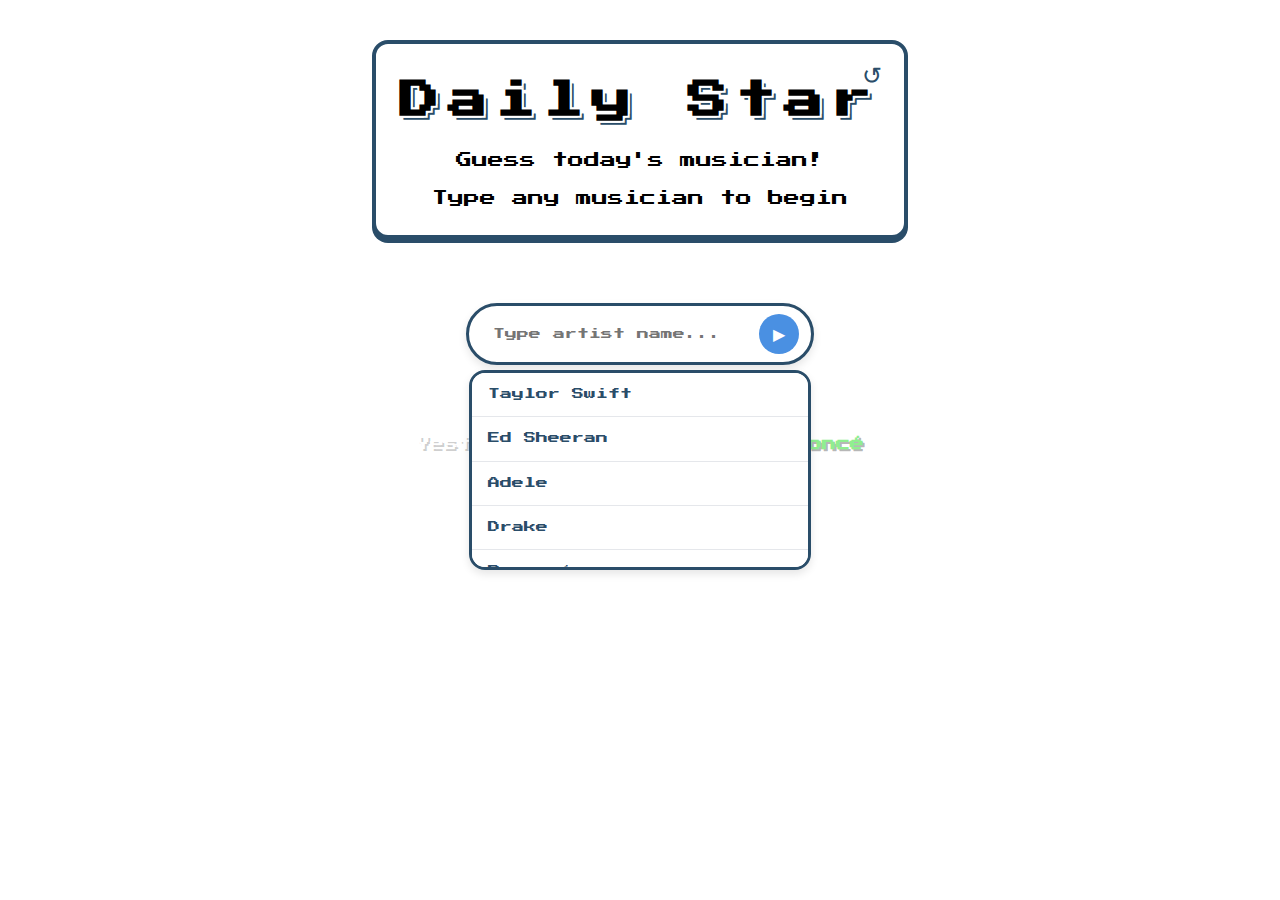
==== index.html @ 9a78cd12 "fixed guesses shown" ====
<!DOCTYPE html>
<html lang="en">
<head>
    <meta charset="UTF-8">
    <meta name="viewport" content="width=device-width, initial-scale=1.0">
    <title>Daily Star</title>
    <link href="https://fonts.googleapis.com/css2?family=Press+Start+2P&display=swap" rel="stylesheet">
    <link rel="stylesheet" href="css/styles.css">
</head>
<body>
    <div class="container">
        <div class="top-bar">
            <div class="title-box">
                <button class="reset-button" id="reset-button" title="New Game"></button>
                <h1>Daily Star</h1>
                <p>Guess today's musician!</p>
                <p class="subtitle">Type any musician to begin</p>
            </div>
        </div>

        <div class="search-box">
            <input type="text" placeholder="Type artist name..." id="artist-input" autocomplete="off">
            <button class="search-button" id="guess-button">▶</button>
            <div class="dropdown-content" id="artist-suggestions"></div>
        </div>

        <div class="previous-musician hidden" id="previous-musician">
            Yesterday's musician was <span id="previous-artist">None</span>
        </div>

        <div class="game-area">
            <div class="guess-container hidden" id="main-container">
                <div class="guess-header">
                    Your Guesses
                </div>
                <div class="guess-content">
                    <!-- Headers for mobile view -->
                    <div class="scroll-container">
                        <div class="attribute-headers hidden" id="attribute-headers">
                            <div class="attribute-header">Artist</div>
                            <div class="attribute-header">Genre</div>
                            <div class="attribute-header">Debut</div>
                            <div class="attribute-header">Gender</div>
                            <div class="attribute-header">Grammy</div>
                            <div class="attribute-header">Country</div>
                        </div>
                        
                        <div class="guess-grid hidden" id="trait-grid">
                            <div class="guess-box artist-name">Artist</div>
                            <div class="guess-box">Genre</div>
                            <div class="guess-box">Debut Year</div>
                            <div class="guess-box">Gender</div>
                            <div class="guess-box">Grammy Awards</div>
                            <div class="guess-box">Country</div>
                        </div>

                        <div id="guess-history" class="history-container"></div>
                    </div>

                    <div class="color-indicator hidden" id="color-indicator">
                        <div class="color-indicator-header">Color indicators</div>
                        <div class="indicator">
                            <div class="color-box correct"></div>
                            <span>Correct</span>
                        </div>
                        <div class="indicator">
                            <div class="color-box partial"></div>
                            <span>Partial</span>
                        </div>
                        <div class="indicator">
                            <div class="color-box incorrect"></div>
                            <span>Incorrect</span>
                        </div>
                    </div>
                    
                    <button class="give-up-button hidden" id="give-up-button">Get Answer</button>
                </div>
            </div>

            <div class="guess-container hidden" id="stats-container">
                <div class="guess-header">Statistics</div>
                <div class="guess-content">
                    <div class="stats-container">
                        <div class="stat-box">
                            <div class="stat-number" id="games-won">0</div>
                            <div class="stat-label">Games Won</div>
                        </div>
                        <div class="stat-box">
                            <div class="stat-number" id="avg-attempts">0</div>
                            <div class="stat-label">Avg Attempts</div>
                        </div>
                    </div>
                </div>
            </div>
        </div>
    </div>

    <div class="toast" id="toast"></div>

    <script src="js/data.js"></script>
    <script src="js/game.js"></script>
    <script src="js/ui.js"></script>
    <script src="js/main.js"></script>
</body>
</html>
---- css/styles.css ----
* {
    box-sizing: border-box;
    margin: 0;
    padding: 0;
}

:root {
    --primary-color: #4a90e2;
    --secondary-color: #ffd700;
    --border-color: #2a4d69;
    --background-start: #87ceeb;
    --background-end: #4682b4;
}

body {
    font-family: 'Press Start 2P', cursive;
    line-height: 1.6;
    min-height: 100vh;
    background: linear-gradient(to bottom, var(--background-start), var(--background-end));
    padding: 1rem;
    color: #2a4d69;
    background-image: url('data:image/svg+xml;utf8,<svg width="20" height="20" viewBox="0 0 20 20" xmlns="http://www.w3.org/2000/svg"><rect width="20" height="20" fill="none"/><circle cx="10" cy="10" r="1" fill="rgba(255,255,255,0.1)"/></svg>');
    display: flex;
    flex-direction: column;
    height: 100vh;
}

.container {
    max-width: 800px;
    margin: 0 auto;
    padding: 1rem;
    display: flex;
    flex-direction: column;
    gap: 1.5rem;
    flex: 1;
    overflow-y: auto;
}

.top-bar {
    display: flex;
    justify-content: center;
    align-items: center;
    padding: 0.5rem;
    position: relative;
    margin-bottom: 1rem;
}

.title-box {
    background: white;
    padding: 1.5rem;
    border-radius: 1rem;
    border: 4px solid var(--border-color);
    box-shadow: 0 4px 0 var(--border-color);
    text-align: center;
    width: 100%;
    max-width: 600px;
    position: relative;
}

.reset-button {
    background: transparent;
    border: none;
    cursor: pointer;
    padding: 0.5rem;
    position: absolute;
    top: 1rem;
    right: 1rem;
    z-index: 10;
    width: 2rem;
    height: 2rem;
    display: flex;
    align-items: center;
    justify-content: center;
}

.reset-button::before {
    content: "↺";
    font-size: 1.5rem;
    color: var(--border-color);
    text-shadow: 1px 1px 0 white;
}

.reset-button:hover::before {
    color: var(--primary-color);
}

.title-box h1 {
    font-size: 2.5rem;
    margin-bottom: 1rem;
    color: black;
    letter-spacing: 0.5rem;
    font-family: 'Press Start 2P', cursive;
    text-shadow: 
        -2px -2px 0 white,
        2px -2px 0 white,
        -2px 2px 0 white,
        2px 2px 0 white,
        4px 4px 0 var(--border-color);
}

.title-box p {
    font-size: 1rem;
    color: black;
}

.search-box {
    background: white;
    border-radius: 2rem;
    padding: 0.5rem;
    display: flex;
    align-items: center;
    border: 3px solid var(--border-color);
    box-shadow: 0 4px 8px rgba(0, 0, 0, 0.1);
    margin: 1rem auto;
    max-width: 500px;
    position: relative;
}

.search-box input {
    flex: 1;
    border: none;
    padding: 0.75rem 1rem;
    font-family: 'Press Start 2P', cursive;
    font-size: 0.75rem;
    background: transparent;
    outline: none;
}

.search-button {
    background: var(--primary-color);
    border: none;
    border-radius: 50%;
    width: 2.5rem;
    height: 2.5rem;
    display: flex;
    align-items: center;
    justify-content: center;
    cursor: pointer;
    color: white;
    font-size: 1rem;
    padding: 0;
    margin-right: 0.25rem;
}

.dropdown-content {
    position: absolute;
    top: 100%;
    left: 0;
    right: 0;
    background: white;
    border: 3px solid var(--border-color);
    border-radius: 1rem;
    margin-top: 0.5rem;
    max-height: 200px;
    overflow-y: auto;
    z-index: 1000;
    box-shadow: 0 4px 8px rgba(0, 0, 0, 0.1);
    display: none;
    scrollbar-width: thin;
    scrollbar-color: var(--primary-color) #f0f0f0;
}

.dropdown-content::-webkit-scrollbar {
    width: 8px;
}

.dropdown-content::-webkit-scrollbar-track {
    background: #f0f0f0;
    border-radius: 10px;
}

.dropdown-content::-webkit-scrollbar-thumb {
    background-color: var(--primary-color);
    border-radius: 10px;
}

.dropdown-item {
    display: flex;
    align-items: center;
    gap: 1rem;
    padding: 0.75rem 1rem;
    cursor: pointer;
    border-bottom: 1px solid #e5e7eb;
    font-size: 0.75rem;
}

.dropdown-item:last-child {
    border-bottom: none;
}

.dropdown-item:hover {
    background: #f3f4f6;
}

.game-area {
    display: flex;
    flex-direction: column;
    gap: 1rem;
    flex: 1;
}

.guess-container {
    background: rgba(255, 255, 255, 0.9);
    border-radius: 1rem;
    border: 4px solid var(--border-color);
    box-shadow: 0 4px 0 var(--border-color);
    overflow: hidden;
}

.guess-header {
    background: var(--primary-color);
    color: white;
    padding: 1rem;
    font-size: 0.875rem;
    border-bottom: 4px solid var(--border-color);
    text-shadow: 2px 2px 0px rgba(0, 0, 0, 0.2);
}

.guess-content {
    padding: 1rem;
}

.previous-musician {
    text-align: center;
    margin: 1rem 0;
    font-size: 0.875rem;
    color: white;
    text-shadow: 2px 2px 0 rgba(0, 0, 0, 0.2);
}

.previous-musician span {
    color: #90EE90;
    text-shadow: 2px 2px 0 rgba(0, 0, 0, 0.3);
}

.guess-grid {
    display: grid;
    grid-template-columns: auto repeat(5, 1fr);
    gap: 0.5rem;
    margin-bottom: 1rem;
    padding: 1rem;
    border-radius: 0.5rem;
    border: 3px solid var(--border-color);
    background: white;
}

.guess-box {
    padding: 0.75rem;
    border: 3px solid var(--border-color);
    border-radius: 0.5rem;
    text-align: center;
    font-size: 0.75rem;
    background: white;
    box-shadow: inset 0 2px 4px rgba(0, 0, 0, 0.1);
    animation: flipInY 0.6s ease-out;
    animation-fill-mode: backwards;
}

.guess-box.artist-name {
    background: #f0f8ff;
    min-width: 120px;
}

.color-indicator {
    background: white;
    border: 3px solid var(--border-color);
    border-radius: 0.5rem;
    padding: 1rem;
    display: flex;
    justify-content: center;
    gap: 2rem;
    margin-top: 1rem;
}

.indicator {
    display: flex;
    align-items: center;
    gap: 0.5rem;
    font-size: 0.625rem;
}

.color-box {
    width: 1rem;
    height: 1rem;
    border: 2px solid var(--border-color);
    border-radius: 0.25rem;
}

.color-box.correct { background-color: #90EE90; }
.color-box.partial { background-color: #FFD700; }
.color-box.incorrect { background-color: #FF6B6B; }

.guess-box.correct { 
    background-color: #90EE90;
    border-color: #2E8B57;
}

.guess-box.partial { 
    background-color: #FFD700;
    border-color: #B8860B;
}

.guess-box.incorrect { 
    background-color: #FF6B6B;
    border-color: #3b0000;
}

/* Arrow indicators for numeric values */
.arrow-indicator {
    display: inline-block;
    margin-left: 0.25rem;
    font-weight: bold;
}

.arrow-up {
    color: #3b1919;
}

.arrow-down {
    color: #3b1919;
}

/* Give up button */
.give-up-button {
    background: #FF6B6B;
    color: white;
    border: 3px solid var(--border-color);
    border-radius: 0.5rem;
    padding: 0.75rem 1rem;
    font-family: 'Press Start 2P', cursive;
    font-size: 0.75rem;
    cursor: pointer;
    margin: 1rem auto;
    display: block;
    box-shadow: 0 4px 0 var(--border-color);
    transition: all 0.2s;
}

.give-up-button:hover {
    background: #ff8c8c;
    transform: translateY(2px);
    box-shadow: 0 2px 0 var(--border-color);
}

.history-container {
    display: flex;
    flex-direction: column;
    gap: 1rem;
}

.stats-container {
    display: grid;
    grid-template-columns: repeat(2, 1fr);
    gap: 1rem;
    padding: 1rem;
}

.stat-box {
    background: white;
    padding: 1rem;
    border-radius: 0.5rem;
    border: 3px solid var(--border-color);
    text-align: center;
}

.stat-number {
    font-size: 1.5rem;
    color: var(--primary-color);
    margin-bottom: 0.5rem;
}

.stat-label {
    font-size: 0.625rem;
    color: var(--border-color);
}

.toast {
    position: fixed;
    top: 50%;
    left: 50%;
    transform: translate(-50%, -50%);
    background: white;
    border: 3px solid var(--border-color);
    border-radius: 0.5rem;
    padding: 1rem;
    font-size: 0.75rem;
    text-align: center;
    box-shadow: 0 4px 8px rgba(0, 0, 0, 0.2);
    display: none;
    z-index: 1000;
    max-width: 80%;
}

.hidden {
    display: none !important;
    visibility: hidden !important;
    opacity: 0 !important;
    pointer-events: none !important;
}

@keyframes flipInY {
    from {
        transform: perspective(400px) rotateY(90deg);
        opacity: 0;
    }
    to {
        transform: perspective(400px) rotateY(0deg);
        opacity: 1;
    }
}

/* Add staggered animation delays for each trait */
.guess-grid .guess-box:nth-child(1) { animation-delay: 0s; }
.guess-grid .guess-box:nth-child(2) { animation-delay: 0.1s; }
.guess-grid .guess-box:nth-child(3) { animation-delay: 0.2s; }
.guess-grid .guess-box:nth-child(4) { animation-delay: 0.3s; }
.guess-grid .guess-box:nth-child(5) { animation-delay: 0.4s; }
.guess-grid .guess-box:nth-child(6) { animation-delay: 0.5s; }

/* Mobile Optimizations */
@media (max-width: 768px) {
    body {
        padding: 0;
        background: linear-gradient(to bottom, #4682b4, #2c3e50);
        overflow-x: hidden;
    }
    
    .container {
        padding: 0;
        max-width: 100%;
        width: 100%;
        margin: 0;
        gap: 0.5rem;
    }
    
    .top-bar {
        margin: 0;
        padding: 0.5rem 0;
        width: 100%;
    }
    
    .title-box {
        padding: 1.25rem;
        border-radius: 1.5rem;
        background: #2a4d69;
        border-color: #213d59;
        color: white;
        width: 95%;
        margin: 0 auto;
        max-width: none;
        box-shadow: 0 4px 8px rgba(0, 0, 0, 0.2);
    }
    
    .title-box h1 {
        font-size: 1.5rem;
        letter-spacing: 0.2rem;
        margin-bottom: 0.5rem;
        color: white;
        text-shadow: 
            -2px -2px 0 #213d59,
            2px -2px 0 #213d59,
            -2px 2px 0 #213d59,
            2px 2px 0 #213d59,
            4px 4px 0 #152839;
    }
    
    .title-box p {
        font-size: 0.7rem;
        color: rgba(255, 255, 255, 0.9);
    }
    
    .subtitle {
        font-size: 0.6rem;
        margin-top: 0.5rem;
        color: rgba(255, 255, 255, 0.7);
    }
    
    .search-box {
        max-width: 90%;
        border-radius: 2.5rem;
        border-width: 2px;
        box-shadow: 0 4px 12px rgba(0, 0, 0, 0.2);
        margin: 1rem auto;
        padding: 0.2rem 0.2rem 0.2rem 1rem;
    }
    
    .search-button {
        background: #FFD700;
        color: #2a4d69;
        min-height: 44px;
        min-width: 44px;
    }
    
    .search-box input {
        font-size: 0.65rem;
        padding: 0.5rem 0.5rem;
    }
    
    /* Attributes area with horizontal scrolling */
    .scroll-container {
        overflow-x: auto;
        scrollbar-width: none;
        -ms-overflow-style: none;
        width: 100%;
        display: block;
        padding-bottom: 8px;
        -webkit-overflow-scrolling: touch;
    }
    
    .scroll-container::-webkit-scrollbar {
        display: none;
    }
    
    .attribute-headers {
        display: flex;
        padding: 0.5rem 0.5rem 0.25rem;
        margin-bottom: 0.25rem;
        width: max-content;
        min-width: 100%;
        position: relative;
    }
    
    .attribute-headers::-webkit-scrollbar {
        display: none;
    }
    
    .attribute-header {
        min-width: 100px;
        flex: 0 0 auto;
        text-align: center;
        font-size: 0.6rem;
        font-weight: bold;
        margin-right: 0.75rem;
        color: #000;
        text-shadow: none;
    }
    
    /* Horizontal scrolling grid for guesses */
    .guess-grid {
        display: flex !important;
        flex-direction: row;
        padding: 0.5rem;
        white-space: nowrap;
        width: max-content;
        min-width: 100%;
        margin: 0 auto 0.5rem;
        flex-wrap: nowrap;
        border: none;
        background: transparent;
        position: relative;
    }
    
    .guess-grid::-webkit-scrollbar {
        display: none;
    }
    
    .history-container {
        gap: 0.5rem;
        width: 100%;
        position: relative;
        display: flex;
        flex-direction: column;
    }
    
    .guess-box {
        padding: 0.75rem 0.25rem;
        margin-right: 0.75rem;
        min-width: 100px !important;
        flex: 0 0 100px !important;
        font-size: 0.6rem;
        display: flex;
        flex-direction: column;
        align-items: center;
        justify-content: center;
        border-radius: 0.75rem;
        border-width: 2px;
        box-shadow: 0 2px 4px rgba(0, 0, 0, 0.2);
        position: relative;
        animation: none;
        opacity: 1;
        word-break: break-word;
        white-space: normal;
        height: auto;
        min-height: 2.5rem;
    }

    .guess-box.artist-name {
        min-width: 130px !important;
        flex: 0 0 130px !important;
        min-height: 2.5rem;
    }
    
    .attribute-header {
        min-width: 100px !important;
        flex: 0 0 100px !important;
        margin-right: 0.75rem;
        font-size: 0.6rem;
        display: flex;
        align-items: center;
        justify-content: center;
        height: 2rem;
    }
    
    .attribute-header:first-child {
        min-width: 130px !important;
        flex: 0 0 130px !important;
    }
    
    /* Ensure all columns are visible */
    .scroll-container {
        overflow-x: auto;
        scrollbar-width: none;
        -ms-overflow-style: none;
        padding-bottom: 8px;
        -webkit-overflow-scrolling: touch;
        width: 100%;
    }
    
    .attribute-headers,
    .guess-grid {
        display: flex;
        justify-content: flex-start;
        align-items: stretch;
        width: max-content;
        min-width: 100%;
    }
    
    .previous-musician {
        font-size: 0.7rem;
        padding: 0.75rem 1rem;
        background: rgba(0, 0, 0, 0.2);
        border-radius: 0;
        margin: 0;
        text-align: center;
        width: 100%;
    }
    
    .game-area {
        gap: 0;
    }
    
    .guess-container {
        border-radius: 0;
        border-width: 0;
        border-top-width: 2px;
        border-bottom-width: 2px;
        overflow: hidden;
        margin-bottom: 0.5rem;
    }
    
    .guess-header {
        background: #3a6ea5;
        padding: 0.75rem 1rem;
        font-size: 0.8rem;
        letter-spacing: 0.05rem;
        text-align: center;
    }
    
    .guess-content {
        padding: 0.5rem 0;
        background-color: #f0f8ff;
        overflow: hidden;
    }
    
    .color-indicator {
        background: rgba(255, 255, 255, 0.95);
        border-radius: 1rem;
        margin: 1rem auto;
        padding: 1.5rem 0.75rem 0.75rem;
        flex-direction: row;
        justify-content: space-around;
        align-items: center;
        gap: 0.5rem;
        position: relative;
        width: 90%;
        border-width: 1px;
    }
    
    .color-indicator-header {
        position: absolute;
        top: -8px;
        left: 50%;
        transform: translateX(-50%);
        background: #f0f8ff;
        padding: 0 0.75rem;
        font-size: 0.7rem;
        color: #2a4d69;
        font-weight: bold;
    }
    
    .indicator {
        flex-direction: column;
        align-items: center;
        gap: 0.25rem;
        font-size: 0.5rem;
    }
    
    .color-box {
        width: 2rem;
        height: 2rem;
        border-radius: 0.5rem;
        border-width: 0;
    }
    
    .color-box.correct { 
        background-color: #4ade80; 
    }
    
    .color-box.partial { 
        background-color: #fde047; 
    }
    
    .color-box.incorrect { 
        background-color: #f87171; 
    }
    
    .guess-box.correct { 
        background-color: #4ade80;
        border-color: transparent;
    }
    
    .guess-box.partial { 
        background-color: #fde047;
        border-color: transparent;
    }
    
    .guess-box.incorrect { 
        background-color: #f87171;
        border-color: transparent;
    }
    
    .stat-number {
        font-size: 1.2rem;
    }
    
    .stat-label {
        font-size: 0.5rem;
    }
    
    /* Fix for mobile dropdown */
    .dropdown-content {
        max-height: 40vh;
        border-radius: 1rem;
    }
    
    /* Increase touch targets for mobile */
    .search-button,
    .give-up-button,
    .reset-button {
        min-height: 44px;
        min-width: 44px;
    }
    
    .give-up-button {
        background: #f87171;
        border-radius: 0.75rem;
        border-width: 2px;
        font-size: 0.7rem;
        margin: 1rem auto 0.5rem;
        padding: 1rem;
        width: 90%;
        display: block;
    }
    
    /* Improve readability on small screens */
    .toast {
        font-size: 0.875rem;
        padding: 1.5rem;
        width: 90%;
        border-radius: 1rem;
    }
    
    /* Stats container styling */
    #stats-container {
        margin-top: 0;
    }
    
    .stats-container {
        padding: 0.5rem;
    }
    
    .stat-box {
        padding: 0.75rem;
        border-width: 1px;
    }
    
    /* Add faint border lines between attribute headers */
    .attribute-header:not(:last-child) {
        border-right: 1px solid rgba(255, 255, 255, 0.2);
        padding-right: 0.75rem;
    }
    
    /* Style scrollbars for mobile */
    .guess-grid::-webkit-scrollbar {
        height: 4px;
        display: block;
    }
    
    .guess-grid::-webkit-scrollbar-track {
        background: rgba(255, 255, 255, 0.1);
        border-radius: 10px;
    }
    
    .guess-grid::-webkit-scrollbar-thumb {
        background: rgba(255, 255, 255, 0.3);
        border-radius: 10px;
    }
    
    /* Improved mobile appearance for artist input */
    .search-box {
        background-color: white;
        padding: 0.2rem;
        display: flex;
        border-color: #213d59;
    }
    
    .search-box input {
        background-color: white;
        border-radius: 2rem 0 0 2rem;
        flex: 1;
    }
    
    .search-button {
        border-radius: 0 2rem 2rem 0;
        margin: 0;
        width: 3rem;
        display: flex;
        align-items: center;
        justify-content: center;
    }
    
    /* Add a subtle pixel-like texture overlay for retro feel */
    body::after {
        content: '';
        position: fixed;
        top: 0;
        left: 0;
        width: 100%;
        height: 100%;
        pointer-events: none;
        background-image: url('[data-uri]');
        opacity: 0.05;
        z-index: 9999;
    }
    
    /* Make title area more like the Pokemon example */
    .title-box {
        border-radius: 1.5rem;
        border: 6px solid #213d59;
        box-shadow: inset 0 0 0 4px rgba(255, 255, 255, 0.1), 0 6px 10px rgba(0, 0, 0, 0.2);
        position: relative;
        overflow: hidden;
        background: linear-gradient(to bottom, #2a4d69, #1e3d59);
    }
    
    .title-box::before {
        content: '';
        position: absolute;
        top: 0;
        left: 0;
        right: 0;
        height: 1px;
        background: rgba(255, 255, 255, 0.2);
    }
    
    /* Match the text styles from the Pokemon example */
    .title-box h1 {
        letter-spacing: 0.15rem;
        margin-bottom: 0.75rem;
        text-shadow: 
            -2px -2px 0 #213d59,
            2px -2px 0 #213d59,
            -2px 2px 0 #213d59,
            2px 2px 0 #213d59,
            3px 3px 0 rgba(0, 0, 0, 0.5);
    }
    
    /* Add subtle pixel border to guess boxes */
    .guess-box {
        border: 2px solid rgba(0, 0, 0, 0.2);
    }
    
    /* Make the guess header similar to Pokemon layout */
    .guess-header {
        background: linear-gradient(to right, #396bae, #4a7fbf);
        font-weight: bold;
    }
    
    /* Style game containers */
    .guess-container {
        border-color: rgba(0, 0, 0, 0.1);
    }
    
    /* Make buttons more pixel-art style */
    .give-up-button {
        text-transform: uppercase;
        font-size: 0.65rem;
        letter-spacing: 0.05rem;
        border: 2px solid rgba(0, 0, 0, 0.3);
    }
    
    .attribute-headers,
    .guess-grid {
        min-width: max-content;
    }
}

/* Landscape mode optimizations */
@media (max-height: 500px) and (orientation: landscape) {
    .container {
        max-height: 90vh;
    }
    
    .title-box h1 {
        font-size: 1.2rem;
    }
    
    .title-box p {
        font-size: 0.6rem;
    }
    
    .subtitle {
        font-size: 0.5rem;
    }
    
    .guess-content {
        padding: 0.5rem;
    }
    
    .guess-header {
        padding: 0.5rem;
    }
}

/* Add these styles before the media queries */

.subtitle {
    font-size: 0.8rem;
    margin-top: 0.75rem;
    color: rgba(0, 0, 0, 0.7);
}

.previous-musician {
    text-align: center;
    margin: 1rem 0;
    font-size: 0.875rem;
    color: white;
    text-shadow: 2px 2px 0 rgba(0, 0, 0, 0.2);
    padding: 0.75rem;
    border-radius: 0.5rem;
}

.previous-musician span {
    color: #90EE90;
    text-shadow: 2px 2px 0 rgba(0, 0, 0, 0.3);
    font-weight: bold;
}

/* Attributes area with horizontal scrolling */
.scroll-container {
    width: 95%;
    margin: 0 auto;
    position: relative;
    display: block;
    overflow: hidden;
    min-height: 50px;
    visibility: visible !important;
    z-index: 5;
}

.attribute-headers {
    display: flex;
    padding: 0.5rem 0.5rem 0.25rem;
    margin-bottom: 0.25rem;
    width: 100%;
    position: relative;
    min-height: 30px;
}

.guess-grid {
    display: flex !important;
    flex-direction: row;
    padding: 0.5rem;
    white-space: nowrap;
    width: 100%;
    margin: 0 auto 0.5rem;
    flex-wrap: nowrap;
    border: none;
    background: transparent;
    position: relative;
    visibility: visible !important;
    z-index: 15;
}

.history-container {
    display: flex;
    flex-direction: column;
    gap: 0.5rem;
    width: 100%;
    position: relative;
    min-height: 30px;
    visibility: visible !important;
    z-index: 10;
}

.guess-box {
    padding: 0.75rem;
    border: 3px solid var(--border-color);
    border-radius: 0.5rem;
    text-align: center;
    font-size: 0.75rem;
    background: white;
    box-shadow: inset 0 2px 4px rgba(0, 0, 0, 0.1);
    animation: flipInY 0.6s ease-out;
    animation-fill-mode: backwards;
    min-width: 100px;
    flex: 0 0 100px;
    margin-right: 0.75rem;
    z-index: 20;
    display: flex !important;
    align-items: center;
    justify-content: center;
}

.guess-box.artist-name {
    background: #f0f8ff;
    min-width: 130px;
    flex: 0 0 130px;
    white-space: normal;
    word-break: break-word;
    height: auto;
    min-height: 3.5rem;
    display: flex;
    align-items: center;
    justify-content: center;
}

/* Add faint border lines between attribute headers */
.attribute-header:not(:last-child) {
    border-right: 1px solid rgba(255, 255, 255, 0.2);
    padding-right: 0.75rem;
}

@media (max-width: 768px) {
    .scroll-container {
        overflow-x: auto;
        scrollbar-width: none;
        -ms-overflow-style: none;
        padding-bottom: 8px;
        -webkit-overflow-scrolling: touch;
        width: 100%;
        display: block !important;
        visibility: visible !important;
        z-index: 5;
        position: relative;
    }
    
    .attribute-headers:not(.hidden),
    .guess-grid:not(.hidden) {
        display: flex !important;
        visibility: visible !important;
        z-index: 15;
        position: relative;
    }
    
    .history-container {
        display: flex !important;
        flex-direction: column;
        visibility: visible !important;
    }
    
    .attribute-header,
    .guess-box {
        min-width: 100px !important;
        flex: 0 0 100px !important;
        margin-right: 0.75rem !important;
    }
    
    .attribute-header:first-child,
    .guess-box.artist-name {
        min-width: 130px !important;
        flex: 0 0 130px !important;
    }
}

/* Add animation delays for each category */
.guess-box:nth-child(1) { animation-delay: 0s; }
.guess-box:nth-child(2) { animation-delay: 0.1s; }
.guess-box:nth-child(3) { animation-delay: 0.2s; }
.guess-box:nth-child(4) { animation-delay: 0.3s; }
.guess-box:nth-child(5) { animation-delay: 0.4s; }
.guess-box:nth-child(6) { animation-delay: 0.5s; }

.attribute-header {
    min-width: 100px;
    flex: 0 0 100px;
    text-align: center;
    font-size: 0.6rem;
    font-weight: bold;
    margin-right: 0.75rem;
    color: #000;
    text-shadow: none;
}

.attribute-header:first-child {
    min-width: 130px;
    flex: 0 0 130px;
}

.scroll-container::-webkit-scrollbar {
    display: none;
}

.attribute-headers,
.guess-grid {
    min-width: 650px;
}

/* Horizontal scrolling grid for guesses */
.guess-grid {
    display: flex;
    flex-direction: row;
    padding: 0.5rem;
    white-space: nowrap;
    width: 100%;
    margin: 0 auto 0.5rem;
    flex-wrap: nowrap;
    border: none;
    background: transparent;
    position: relative;
    visibility: visible;
}

/* Critical mobile rules for stacking context */
@media (max-width: 768px) {
    /* Fix z-index stacking contexts */
    .guess-container {
        z-index: 2;
        position: relative;
    }
    
    .guess-content {
        z-index: 3;
        position: relative;
    }
    
    .scroll-container {
        overflow-x: auto;
        scrollbar-width: none;
        -ms-overflow-style: none;
        padding-bottom: 8px;
        -webkit-overflow-scrolling: touch;
        width: 100%;
        display: block !important;
        visibility: visible !important;
        z-index: 5;
        position: relative;
    }
    
    .attribute-headers:not(.hidden),
    .guess-grid:not(.hidden) {
        display: flex !important;
        visibility: visible !important;
        z-index: 15;
        position: relative;
    }
    
    /* Fix for disappearing content */
    .scroll-container::after {
        content: '';
        position: absolute;
        top: 0;
        left: 0;
        right: 0;
        bottom: 0;
        z-index: -1;
        background-color: transparent;
    }
    
    .color-indicator {
        z-index: 1;
        position: relative;
    }
    
    /* Prevent any transforms which might affect stacking context */
    * {
        transform: none;
    }
    
    /* Override any animations that might cause flicker */
    .guess-box {
        animation: none !important;
        transition: none !important;
    }
}
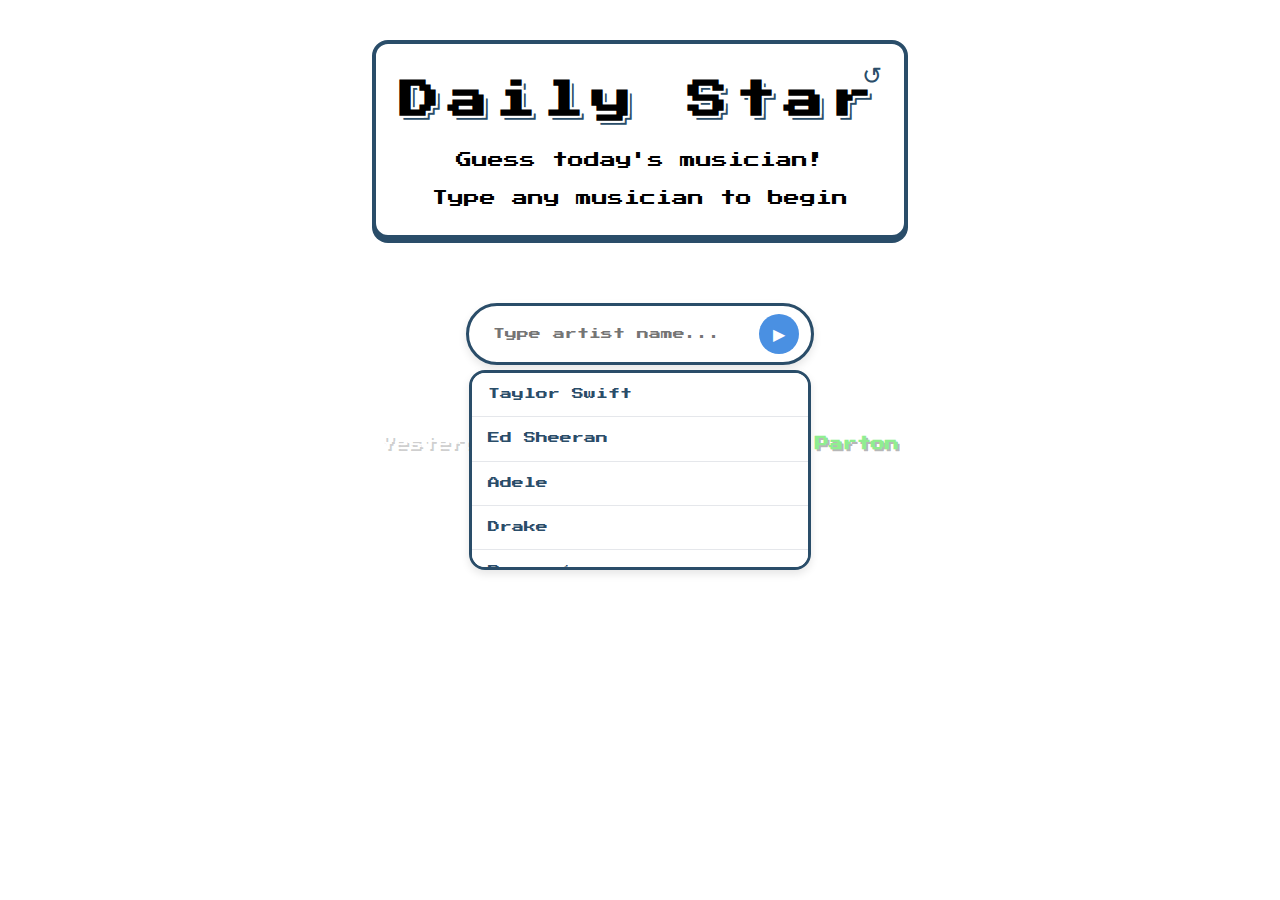
==== commit 881415db: "adjusted mobile guesses shown" ====
--- a/index.html
+++ b/index.html
@@ -29,51 +29,53 @@
         </div>
 
         <div class="game-area">
-            <div class="guess-container hidden" id="main-container">
-                <div class="guess-header">
-                    Your Guesses
-                </div>
-                <div class="guess-content">
-                    <!-- Headers for mobile view -->
-                    <div class="scroll-container">
-                        <div class="attribute-headers hidden" id="attribute-headers">
-                            <div class="attribute-header">Artist</div>
-                            <div class="attribute-header">Genre</div>
-                            <div class="attribute-header">Debut</div>
-                            <div class="attribute-header">Gender</div>
-                            <div class="attribute-header">Grammy</div>
-                            <div class="attribute-header">Country</div>
+            <div class="mobile-guesses-wrapper">
+                <div class="guess-container hidden" id="main-container">
+                    <div class="guess-header">
+                        Your Guesses
+                    </div>
+                    <div class="guess-content">
+                        <!-- Headers for mobile view -->
+                        <div class="scroll-container">
+                            <div class="attribute-headers hidden" id="attribute-headers">
+                                <div class="attribute-header">Artist</div>
+                                <div class="attribute-header">Genre</div>
+                                <div class="attribute-header">Debut</div>
+                                <div class="attribute-header">Gender</div>
+                                <div class="attribute-header">Grammy</div>
+                                <div class="attribute-header">Country</div>
+                            </div>
+                            
+                            <div class="guess-grid hidden" id="trait-grid">
+                                <div class="guess-box artist-name">Artist</div>
+                                <div class="guess-box">Genre</div>
+                                <div class="guess-box">Debut Year</div>
+                                <div class="guess-box">Gender</div>
+                                <div class="guess-box">Grammy Awards</div>
+                                <div class="guess-box">Country</div>
+                            </div>
+
+                            <div id="guess-history" class="history-container"></div>
+                        </div>
+
+                        <div class="color-indicator hidden" id="color-indicator">
+                            <div class="color-indicator-header">Color indicators</div>
+                            <div class="indicator">
+                                <div class="color-box correct"></div>
+                                <span>Correct</span>
+                            </div>
+                            <div class="indicator">
+                                <div class="color-box partial"></div>
+                                <span>Partial</span>
+                            </div>
+                            <div class="indicator">
+                                <div class="color-box incorrect"></div>
+                                <span>Incorrect</span>
+                            </div>
                         </div>
                         
-                        <div class="guess-grid hidden" id="trait-grid">
-                            <div class="guess-box artist-name">Artist</div>
-                            <div class="guess-box">Genre</div>
-                            <div class="guess-box">Debut Year</div>
-                            <div class="guess-box">Gender</div>
-                            <div class="guess-box">Grammy Awards</div>
-                            <div class="guess-box">Country</div>
-                        </div>
-
-                        <div id="guess-history" class="history-container"></div>
+                        <button class="give-up-button hidden" id="give-up-button">Get Answer</button>
                     </div>
-
-                    <div class="color-indicator hidden" id="color-indicator">
-                        <div class="color-indicator-header">Color indicators</div>
-                        <div class="indicator">
-                            <div class="color-box correct"></div>
-                            <span>Correct</span>
-                        </div>
-                        <div class="indicator">
-                            <div class="color-box partial"></div>
-                            <span>Partial</span>
-                        </div>
-                        <div class="indicator">
-                            <div class="color-box incorrect"></div>
-                            <span>Incorrect</span>
-                        </div>
-                    </div>
-                    
-                    <button class="give-up-button hidden" id="give-up-button">Get Answer</button>
                 </div>
             </div>
 
--- a/css/styles.css
+++ b/css/styles.css
@@ -421,8 +421,9 @@
 @media (max-width: 768px) {
     body {
         padding: 0;
-        background: linear-gradient(to bottom, #4682b4, #2c3e50);
+        background: linear-gradient(to bottom, var(--background-start), var(--background-end));
         overflow-x: hidden;
+        background-image: url('data:image/svg+xml;utf8,<svg width="20" height="20" viewBox="0 0 20 20" xmlns="http://www.w3.org/2000/svg"><rect width="20" height="20" fill="none"/><circle cx="10" cy="10" r="1" fill="rgba(255,255,255,0.1)"/></svg>');
     }
     
     .container {
@@ -437,58 +438,67 @@
         margin: 0;
         padding: 0.5rem 0;
         width: 100%;
+        margin-bottom: 0;
     }
     
     .title-box {
         padding: 1.25rem;
-        border-radius: 1.5rem;
-        background: #2a4d69;
-        border-color: #213d59;
-        color: white;
+        border-radius: 1rem;
+        background: white;
+        border: 4px solid var(--border-color);
+        box-shadow: 0 4px 0 var(--border-color);
+        color: var(--border-color);
         width: 95%;
         margin: 0 auto;
         max-width: none;
-        box-shadow: 0 4px 8px rgba(0, 0, 0, 0.2);
+        position: relative;
     }
     
     .title-box h1 {
         font-size: 1.5rem;
         letter-spacing: 0.2rem;
         margin-bottom: 0.5rem;
-        color: white;
+        color: black;
         text-shadow: 
-            -2px -2px 0 #213d59,
-            2px -2px 0 #213d59,
-            -2px 2px 0 #213d59,
-            2px 2px 0 #213d59,
-            4px 4px 0 #152839;
+            -1px -1px 0 white, 1px -1px 0 white, -1px 1px 0 white, 1px 1px 0 white,
+            2px 2px 0 var(--border-color);
     }
     
     .title-box p {
         font-size: 0.7rem;
-        color: rgba(255, 255, 255, 0.9);
+        color: black;
     }
     
     .subtitle {
         font-size: 0.6rem;
         margin-top: 0.5rem;
-        color: rgba(255, 255, 255, 0.7);
+        color: rgba(0, 0, 0, 0.7);
+    }
+    
+    .reset-button {
+        top: 0.5rem;
+        right: 0.5rem;
     }
     
     .search-box {
         max-width: 90%;
-        border-radius: 2.5rem;
-        border-width: 2px;
-        box-shadow: 0 4px 12px rgba(0, 0, 0, 0.2);
-        margin: 1rem auto;
-        padding: 0.2rem 0.2rem 0.2rem 1rem;
+        border-radius: 2rem;
+        border: 3px solid var(--border-color);
+        box-shadow: 0 4px 8px rgba(0, 0, 0, 0.1);
+        margin: 0.5rem auto;
+        padding: 0.3rem 0.3rem 0.3rem 1rem;
+        background: white;
     }
     
     .search-button {
-        background: #FFD700;
-        color: #2a4d69;
-        min-height: 44px;
-        min-width: 44px;
+        background: var(--primary-color);
+        color: white;
+        min-height: auto;
+        min-width: auto;
+        width: 2.25rem;
+        height: 2.25rem;
+        border-radius: 50%;
+        margin-right: 0.1rem;
     }
     
     .search-box input {
@@ -496,75 +506,40 @@
         padding: 0.5rem 0.5rem;
     }
     
-    /* Attributes area with horizontal scrolling */
-    .scroll-container {
-        overflow-x: auto;
-        scrollbar-width: none;
-        -ms-overflow-style: none;
-        width: 100%;
-        display: block;
-        padding-bottom: 8px;
-        -webkit-overflow-scrolling: touch;
-    }
-    
-    .scroll-container::-webkit-scrollbar {
-        display: none;
-    }
-    
-    .attribute-headers {
+    .attribute-header {
+        min-width: 100px !important;
+        flex: 0 0 100px !important;
+        margin-right: 0.75rem !important;
+        font-size: 0.6rem;
         display: flex;
-        padding: 0.5rem 0.5rem 0.25rem;
-        margin-bottom: 0.25rem;
-        width: max-content;
-        min-width: 100%;
-        position: relative;
-    }
-    
-    .attribute-headers::-webkit-scrollbar {
-        display: none;
-    }
-    
-    .attribute-header {
-        min-width: 100px;
-        flex: 0 0 auto;
-        text-align: center;
-        font-size: 0.6rem;
-        font-weight: bold;
-        margin-right: 0.75rem;
-        color: #000;
-        text-shadow: none;
-    }
-    
-    /* Horizontal scrolling grid for guesses */
+        align-items: center;
+        justify-content: center;
+        height: 1.75rem;
+        color: var(--border-color);
+        font-weight: normal;
+    }
+    
+    .attribute-header:first-child {
+        min-width: 130px !important;
+        flex: 0 0 130px !important;
+    }
+
     .guess-grid {
         display: flex !important;
         flex-direction: row;
-        padding: 0.5rem;
+        padding: 0.125rem 0.5rem;
         white-space: nowrap;
         width: max-content;
         min-width: 100%;
-        margin: 0 auto 0.5rem;
+        margin: 0 0 0.25rem 0;
         flex-wrap: nowrap;
         border: none;
         background: transparent;
-        position: relative;
-    }
-    
-    .guess-grid::-webkit-scrollbar {
-        display: none;
-    }
-    
-    .history-container {
-        gap: 0.5rem;
-        width: 100%;
-        position: relative;
-        display: flex;
-        flex-direction: column;
     }
     
     .guess-box {
-        padding: 0.75rem 0.25rem;
-        margin-right: 0.75rem;
+        padding: 0.5rem 0.25rem;
+        margin-right: 0.75rem !important;
         min-width: 100px !important;
         flex: 0 0 100px !important;
         font-size: 0.6rem;
@@ -572,336 +547,277 @@
         flex-direction: column;
         align-items: center;
         justify-content: center;
-        border-radius: 0.75rem;
-        border-width: 2px;
-        box-shadow: 0 2px 4px rgba(0, 0, 0, 0.2);
-        position: relative;
-        animation: none;
-        opacity: 1;
-        word-break: break-word;
-        white-space: normal;
-        height: auto;
-        min-height: 2.5rem;
-    }
-
+        border-radius: 0.5rem;
+        border: 3px solid var(--border-color);
+        box-shadow: inset 0 2px 4px rgba(0, 0, 0, 0.1);
+        min-height: 2.25rem;
+        background: white;
+    }
+    
     .guess-box.artist-name {
         min-width: 130px !important;
         flex: 0 0 130px !important;
-        min-height: 2.5rem;
-    }
-    
-    .attribute-header {
-        min-width: 100px !important;
-        flex: 0 0 100px !important;
-        margin-right: 0.75rem;
-        font-size: 0.6rem;
+        background: #f0f8ff;
+    }
+    
+    .previous-musician {
+        font-size: 0.7rem;
+        padding: 0.125rem 0;
+        margin: 0;
+        background: transparent;
+        color: white;
+        text-shadow: 1px 1px 0 rgba(0, 0, 0, 0.2);
+        text-align: center;
+    }
+    
+    .previous-musician span {
+        color: #90EE90;
+        text-shadow: 2px 2px 0 rgba(0, 0, 0, 0.3);
+    }
+    
+    .game-area {
+        gap: 0;
+        padding: 0;
+        margin: 0;
+    }
+    
+    .guess-container {
+        border-radius: 0.5rem;
+        border: 4px solid var(--border-color);
+        overflow: hidden;
+        margin: 0 0.5rem 0.5rem;
+        box-shadow: 0 4px 0 var(--border-color);
+    }
+    
+    .guess-header {
+        background: var(--primary-color);
+        color: white;
+        padding: 0.5rem;
+        font-size: 0.8rem;
+        border-bottom: 3px solid var(--border-color);
+        text-shadow: 2px 2px 0 rgba(0, 0, 0, 0.2);
+        text-align: center;
+        margin: 0;
+    }
+    
+    .guess-content {
+        padding: 0;
+        margin: 0;
+        background-color: transparent;
+        overflow: hidden;
+    }
+    
+    .color-indicator {
+        margin: 0.25rem auto;
+        padding: 0.375rem;
+        display: flex;
+        justify-content: space-around;
+        width: 95%;
+        border-width: 2px;
+    }
+    
+    .color-indicator-header {
+        display: none;
+    }
+    
+    .indicator {
         display: flex;
         align-items: center;
-        justify-content: center;
-        height: 2rem;
-    }
-    
-    .attribute-header:first-child {
-        min-width: 130px !important;
-        flex: 0 0 130px !important;
-    }
-    
-    /* Ensure all columns are visible */
+        gap: 0.25rem;
+        font-size: 0.6rem;
+    }
+    
+    .color-box {
+        width: 0.875rem;
+        height: 0.875rem;
+        border-radius: 0.25rem;
+        border: 2px solid var(--border-color);
+    }
+    
+    .color-box.correct { background-color: #90EE90; }
+    .color-box.partial { background-color: #FFD700; }
+    .color-box.incorrect { background-color: #FF6B6B; }
+    
+    .guess-box.correct { 
+        background-color: #90EE90;
+        border-color: #2E8B57;
+    }
+    .guess-box.partial { 
+        background-color: #FFD700;
+        border-color: #B8860B;
+    }
+    .guess-box.incorrect { 
+        background-color: #FF6B6B;
+        border-color: #8B0000;
+    }
+
+    .stat-number {
+        font-size: 1.5rem;
+    }
+    
+    .stat-label {
+        font-size: 0.625rem;
+    }
+    
+    .give-up-button {
+        margin: 0.25rem auto 0.5rem;
+        padding: 0.375rem;
+    }
+
+    .give-up-button:hover {
+        background: #ff8c8c;
+        transform: translateY(2px);
+        box-shadow: 0 2px 0 var(--border-color);
+    }
+
+    .toast {
+        font-size: 0.75rem;
+        padding: 1rem;
+        width: auto;
+        max-width: 80%;
+        border-radius: 0.5rem;
+        border: 3px solid var(--border-color);
+        background: white;
+    }
+
+    .guess-grid::-webkit-scrollbar {
+        display: none;
+    }
+
+    .title-box::before { content: none; }
+    .guess-header { font-weight: normal; }
+    .give-up-button { text-transform: none; letter-spacing: normal; }
+
+    .scroll-container {
+        padding: 0.125rem 0.25rem 0;
+        margin: 0;
+    }
+    
+    .attribute-headers {
+        display: flex;
+        padding: 0.25rem 0.5rem 0;
+        margin: 0;
+        width: max-content;
+        min-width: 100%;
+    }
+    
+    .your-guesses-container {
+        margin: 0 0.25rem;
+        background: transparent;
+    }
+    
+    .your-guesses-container:not(.hidden) {
+        border-radius: 1rem;
+        overflow: hidden;
+        border: 4px solid var(--border-color);
+        box-shadow: 0 4px 0 var(--border-color);
+        margin-bottom: 0.5rem;
+        background: rgba(255, 255, 255, 0.9);
+    }
+    
+    .guess-container {
+        border-radius: 0;
+        border: none;
+        border-bottom: 2px solid var(--border-color);
+        box-shadow: none;
+        background: transparent;
+        overflow: hidden;
+        margin: 0 0 0.25rem 0;
+    }
+    
+    .guess-header {
+        background: var(--primary-color);
+        color: white;
+        padding: 0.5rem 1rem;
+        font-size: 0.8rem;
+        border-bottom: 4px solid var(--border-color);
+        text-shadow: 2px 2px 0px rgba(0, 0, 0, 0.2);
+        text-align: center;
+        margin-top: 0;
+    }
+
+    #stats-container {
+        margin-top: 0.5rem;
+        border-radius: 1rem;
+        overflow: hidden;
+        box-shadow: 0 4px 0 var(--border-color);
+    }
+    
+    .give-up-button {
+        background: #FF6B6B;
+        color: white;
+        border: 3px solid var(--border-color);
+        border-radius: 0.5rem;
+        padding: 0.75rem 1rem;
+        font-family: 'Press Start 2P', cursive;
+        font-size: 0.75rem;
+        cursor: pointer;
+        margin: 0.5rem auto;
+        display: block;
+        box-shadow: 0 4px 0 var(--border-color);
+        width: 80%;
+    }
+
+    /* Fix history container spacing */
+    .history-container {
+        display: flex;
+        flex-direction: column;
+        gap: 0.375rem;
+        width: 100%;
+        margin: 0;
+        padding: 0;
+    }
+    
+    /* Ensure game area has no extra spacing */
+    .game-area {
+        gap: 0;
+        padding: 0;
+        margin: 0;
+    }
+    
+    /* Make sure Your Guesses title stands out */
+    .guess-header {
+        background: var(--primary-color);
+        color: white;
+        padding: 0.5rem;
+        font-size: 0.8rem;
+        border-bottom: 3px solid var(--border-color);
+        text-shadow: 2px 2px 0 rgba(0, 0, 0, 0.2);
+        text-align: center;
+        margin: 0;
+        font-weight: bold;
+    }
+    
+    /* Fix scroll container to ensure it shows contents properly */
     .scroll-container {
         overflow-x: auto;
         scrollbar-width: none;
         -ms-overflow-style: none;
-        padding-bottom: 8px;
+        padding: 0.25rem 0.25rem 0;
         -webkit-overflow-scrolling: touch;
         width: 100%;
-    }
-    
-    .attribute-headers,
-    .guess-grid {
-        display: flex;
-        justify-content: flex-start;
-        align-items: stretch;
-        width: max-content;
-        min-width: 100%;
-    }
-    
-    .previous-musician {
-        font-size: 0.7rem;
-        padding: 0.75rem 1rem;
-        background: rgba(0, 0, 0, 0.2);
-        border-radius: 0;
-        margin: 0;
-        text-align: center;
-        width: 100%;
-    }
-    
-    .game-area {
-        gap: 0;
-    }
-    
-    .guess-container {
+        display: block !important;
+        visibility: visible !important;
+    }
+
+    /* Style the mobile-guesses-wrapper */
+    .mobile-guesses-wrapper {
+        margin: 0;
+        padding: 0;
+        border-radius: 0.5rem;
+        overflow: hidden;
+    }
+    
+    /* Ensure the guess-container inside the wrapper has proper styling */
+    .mobile-guesses-wrapper .guess-container {
+        margin: 0;
         border-radius: 0;
         border-width: 0;
-        border-top-width: 2px;
-        border-bottom-width: 2px;
-        overflow: hidden;
-        margin-bottom: 0.5rem;
-    }
-    
-    .guess-header {
-        background: #3a6ea5;
-        padding: 0.75rem 1rem;
-        font-size: 0.8rem;
-        letter-spacing: 0.05rem;
-        text-align: center;
-    }
-    
-    .guess-content {
-        padding: 0.5rem 0;
-        background-color: #f0f8ff;
-        overflow: hidden;
-    }
-    
-    .color-indicator {
-        background: rgba(255, 255, 255, 0.95);
-        border-radius: 1rem;
-        margin: 1rem auto;
-        padding: 1.5rem 0.75rem 0.75rem;
-        flex-direction: row;
-        justify-content: space-around;
-        align-items: center;
-        gap: 0.5rem;
-        position: relative;
-        width: 90%;
-        border-width: 1px;
-    }
-    
-    .color-indicator-header {
-        position: absolute;
-        top: -8px;
-        left: 50%;
-        transform: translateX(-50%);
-        background: #f0f8ff;
-        padding: 0 0.75rem;
-        font-size: 0.7rem;
-        color: #2a4d69;
-        font-weight: bold;
-    }
-    
-    .indicator {
-        flex-direction: column;
-        align-items: center;
-        gap: 0.25rem;
-        font-size: 0.5rem;
-    }
-    
-    .color-box {
-        width: 2rem;
-        height: 2rem;
-        border-radius: 0.5rem;
-        border-width: 0;
-    }
-    
-    .color-box.correct { 
-        background-color: #4ade80; 
-    }
-    
-    .color-box.partial { 
-        background-color: #fde047; 
-    }
-    
-    .color-box.incorrect { 
-        background-color: #f87171; 
-    }
-    
-    .guess-box.correct { 
-        background-color: #4ade80;
-        border-color: transparent;
-    }
-    
-    .guess-box.partial { 
-        background-color: #fde047;
-        border-color: transparent;
-    }
-    
-    .guess-box.incorrect { 
-        background-color: #f87171;
-        border-color: transparent;
-    }
-    
-    .stat-number {
-        font-size: 1.2rem;
-    }
-    
-    .stat-label {
-        font-size: 0.5rem;
-    }
-    
-    /* Fix for mobile dropdown */
-    .dropdown-content {
-        max-height: 40vh;
-        border-radius: 1rem;
-    }
-    
-    /* Increase touch targets for mobile */
-    .search-button,
-    .give-up-button,
-    .reset-button {
-        min-height: 44px;
-        min-width: 44px;
-    }
-    
-    .give-up-button {
-        background: #f87171;
-        border-radius: 0.75rem;
-        border-width: 2px;
-        font-size: 0.7rem;
-        margin: 1rem auto 0.5rem;
-        padding: 1rem;
-        width: 90%;
-        display: block;
-    }
-    
-    /* Improve readability on small screens */
-    .toast {
-        font-size: 0.875rem;
-        padding: 1.5rem;
-        width: 90%;
-        border-radius: 1rem;
-    }
-    
-    /* Stats container styling */
-    #stats-container {
-        margin-top: 0;
-    }
-    
-    .stats-container {
-        padding: 0.5rem;
-    }
-    
-    .stat-box {
-        padding: 0.75rem;
-        border-width: 1px;
-    }
-    
-    /* Add faint border lines between attribute headers */
-    .attribute-header:not(:last-child) {
-        border-right: 1px solid rgba(255, 255, 255, 0.2);
-        padding-right: 0.75rem;
-    }
-    
-    /* Style scrollbars for mobile */
-    .guess-grid::-webkit-scrollbar {
-        height: 4px;
-        display: block;
-    }
-    
-    .guess-grid::-webkit-scrollbar-track {
-        background: rgba(255, 255, 255, 0.1);
-        border-radius: 10px;
-    }
-    
-    .guess-grid::-webkit-scrollbar-thumb {
-        background: rgba(255, 255, 255, 0.3);
-        border-radius: 10px;
-    }
-    
-    /* Improved mobile appearance for artist input */
-    .search-box {
-        background-color: white;
-        padding: 0.2rem;
-        display: flex;
-        border-color: #213d59;
-    }
-    
-    .search-box input {
-        background-color: white;
-        border-radius: 2rem 0 0 2rem;
-        flex: 1;
-    }
-    
-    .search-button {
-        border-radius: 0 2rem 2rem 0;
-        margin: 0;
-        width: 3rem;
-        display: flex;
-        align-items: center;
-        justify-content: center;
-    }
-    
-    /* Add a subtle pixel-like texture overlay for retro feel */
-    body::after {
-        content: '';
-        position: fixed;
-        top: 0;
-        left: 0;
-        width: 100%;
-        height: 100%;
-        pointer-events: none;
-        background-image: url('[data-uri]');
-        opacity: 0.05;
-        z-index: 9999;
-    }
-    
-    /* Make title area more like the Pokemon example */
-    .title-box {
-        border-radius: 1.5rem;
-        border: 6px solid #213d59;
-        box-shadow: inset 0 0 0 4px rgba(255, 255, 255, 0.1), 0 6px 10px rgba(0, 0, 0, 0.2);
-        position: relative;
-        overflow: hidden;
-        background: linear-gradient(to bottom, #2a4d69, #1e3d59);
-    }
-    
-    .title-box::before {
-        content: '';
-        position: absolute;
-        top: 0;
-        left: 0;
-        right: 0;
-        height: 1px;
-        background: rgba(255, 255, 255, 0.2);
-    }
-    
-    /* Match the text styles from the Pokemon example */
-    .title-box h1 {
-        letter-spacing: 0.15rem;
-        margin-bottom: 0.75rem;
-        text-shadow: 
-            -2px -2px 0 #213d59,
-            2px -2px 0 #213d59,
-            -2px 2px 0 #213d59,
-            2px 2px 0 #213d59,
-            3px 3px 0 rgba(0, 0, 0, 0.5);
-    }
-    
-    /* Add subtle pixel border to guess boxes */
-    .guess-box {
-        border: 2px solid rgba(0, 0, 0, 0.2);
-    }
-    
-    /* Make the guess header similar to Pokemon layout */
-    .guess-header {
-        background: linear-gradient(to right, #396bae, #4a7fbf);
-        font-weight: bold;
-    }
-    
-    /* Style game containers */
-    .guess-container {
-        border-color: rgba(0, 0, 0, 0.1);
-    }
-    
-    /* Make buttons more pixel-art style */
-    .give-up-button {
-        text-transform: uppercase;
-        font-size: 0.65rem;
-        letter-spacing: 0.05rem;
-        border: 2px solid rgba(0, 0, 0, 0.3);
-    }
-    
-    .attribute-headers,
-    .guess-grid {
-        min-width: max-content;
+    }
+    
+    /* Force the container to be visible on mobile when needed */
+    .mobile-guesses-wrapper:not(.hidden) {
+        display: block !important;
     }
 }
 
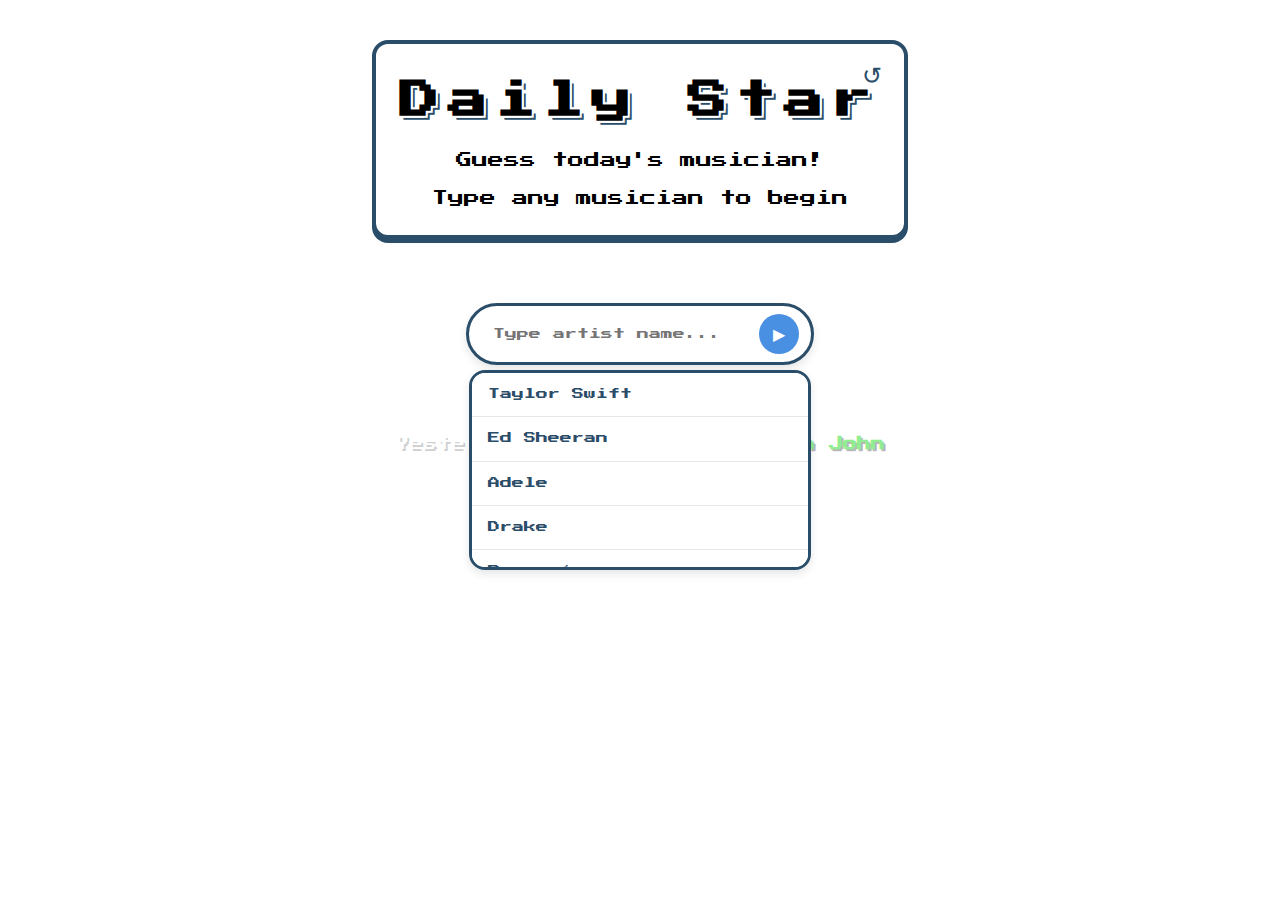
==== commit 0bfa005c: "adjusted desktop version" ====
--- a/index.html
+++ b/index.html
@@ -40,19 +40,19 @@
                             <div class="attribute-headers hidden" id="attribute-headers">
                                 <div class="attribute-header">Artist</div>
                                 <div class="attribute-header">Genre</div>
-                                <div class="attribute-header">Debut</div>
+                                <div class="attribute-header">Debut<br>Year</div>
                                 <div class="attribute-header">Gender</div>
-                                <div class="attribute-header">Grammy</div>
-                                <div class="attribute-header">Country</div>
+                                <div class="attribute-header">Grammy<br>Awards</div>
+                                <div class="attribute-header">Country<br>of<br>Origin</div>
                             </div>
                             
                             <div class="guess-grid hidden" id="trait-grid">
                                 <div class="guess-box artist-name">Artist</div>
                                 <div class="guess-box">Genre</div>
-                                <div class="guess-box">Debut Year</div>
+                                <div class="guess-box">Debut<br>Year</div>
                                 <div class="guess-box">Gender</div>
-                                <div class="guess-box">Grammy Awards</div>
-                                <div class="guess-box">Country</div>
+                                <div class="guess-box">Grammy<br>Awards</div>
+                                <div class="guess-box">Country<br>of<br>Origin</div>
                             </div>
 
                             <div id="guess-history" class="history-container"></div>
--- a/css/styles.css
+++ b/css/styles.css
@@ -26,7 +26,7 @@
 }
 
 .container {
-    max-width: 800px;
+    max-width: 1000px;
     margin: 0 auto;
     padding: 1rem;
     display: flex;
@@ -218,6 +218,8 @@
 
 .guess-content {
     padding: 1rem;
+    overflow: hidden;
+    width: 100%;
 }
 
 .previous-musician {
@@ -235,7 +237,7 @@
 
 .guess-grid {
     display: grid;
-    grid-template-columns: auto repeat(5, 1fr);
+    grid-template-columns: 130px repeat(5, 100px);
     gap: 0.5rem;
     margin-bottom: 1rem;
     padding: 1rem;
@@ -245,7 +247,7 @@
 }
 
 .guess-box {
-    padding: 0.75rem;
+    padding: 0.75rem 0.5rem;
     border: 3px solid var(--border-color);
     border-radius: 0.5rem;
     text-align: center;
@@ -254,11 +256,23 @@
     box-shadow: inset 0 2px 4px rgba(0, 0, 0, 0.1);
     animation: flipInY 0.6s ease-out;
     animation-fill-mode: backwards;
+    min-height: 3rem;
+    display: flex;
+    align-items: center;
+    justify-content: center;
+    word-break: break-word;
+    line-height: 1.2;
 }
 
 .guess-box.artist-name {
     background: #f0f8ff;
-    min-width: 120px;
+    min-width: 130px;
+    width: 130px;
+}
+
+.guess-box:not(.artist-name) {
+    min-width: 100px;
+    width: 100px;
 }
 
 .color-indicator {
@@ -345,7 +359,8 @@
 .history-container {
     display: flex;
     flex-direction: column;
-    gap: 1rem;
+    gap: 0.5rem;
+    width: 100%;
 }
 
 .stats-container {
@@ -874,23 +889,26 @@
 
 /* Attributes area with horizontal scrolling */
 .scroll-container {
-    width: 95%;
-    margin: 0 auto;
-    position: relative;
-    display: block;
-    overflow: hidden;
-    min-height: 50px;
-    visibility: visible !important;
-    z-index: 5;
+    width: 100%;
+    overflow-x: auto;
+    padding-bottom: 1rem;
+}
+
+.scroll-container::-webkit-scrollbar {
+    height: 0;
+    width: 0;
 }
 
 .attribute-headers {
     display: flex;
-    padding: 0.5rem 0.5rem 0.25rem;
-    margin-bottom: 0.25rem;
-    width: 100%;
-    position: relative;
-    min-height: 30px;
+    justify-content: space-between;
+    padding: 0.5rem;
+    background-color: #f0f0f0;
+    border-radius: 5px;
+    margin-bottom: 0.5rem;
+    font-weight: bold;
+    font-size: 0.9rem;
+    text-align: center;
 }
 
 .guess-grid {
@@ -1008,19 +1026,13 @@
 .guess-box:nth-child(6) { animation-delay: 0.5s; }
 
 .attribute-header {
-    min-width: 100px;
-    flex: 0 0 100px;
-    text-align: center;
-    font-size: 0.6rem;
-    font-weight: bold;
-    margin-right: 0.75rem;
-    color: #000;
-    text-shadow: none;
-}
-
-.attribute-header:first-child {
-    min-width: 130px;
-    flex: 0 0 130px;
+    flex: 1;
+    padding: 0.25rem;
+    min-height: 3.5rem;
+    display: flex;
+    align-items: center;
+    justify-content: center;
+    line-height: 1.2;
 }
 
 .scroll-container::-webkit-scrollbar {
@@ -1108,4 +1120,46 @@
         animation: none !important;
         transition: none !important;
     }
+}
+
+/* Style the header row specifically */
+#trait-grid {
+    margin-bottom: 0.5rem;
+}
+
+#trait-grid .guess-box {
+    font-size: 0.7rem;
+    padding: 0.5rem 0.25rem;
+    min-height: 2.5rem;
+    white-space: normal;
+    line-height: 1.1;
+}
+
+/* Specific styling for longer header text */
+#trait-grid .guess-box:nth-child(3),
+#trait-grid .guess-box:nth-child(5),
+#trait-grid .guess-box:nth-child(6) {
+    font-size: 0.65rem;
+    padding: 0.25rem;
+}
+
+/* Adjust scroll container for desktop */
+.scroll-container {
+    width: 100%;
+    overflow-x: auto;
+    padding-bottom: 1rem;
+}
+
+/* Ensure the grid container doesn't overflow */
+.guess-content {
+    overflow: hidden;
+    width: 100%;
+}
+
+/* Make sure the history container is properly contained */
+.history-container {
+    display: flex;
+    flex-direction: column;
+    gap: 0.5rem;
+    width: 100%;
 } 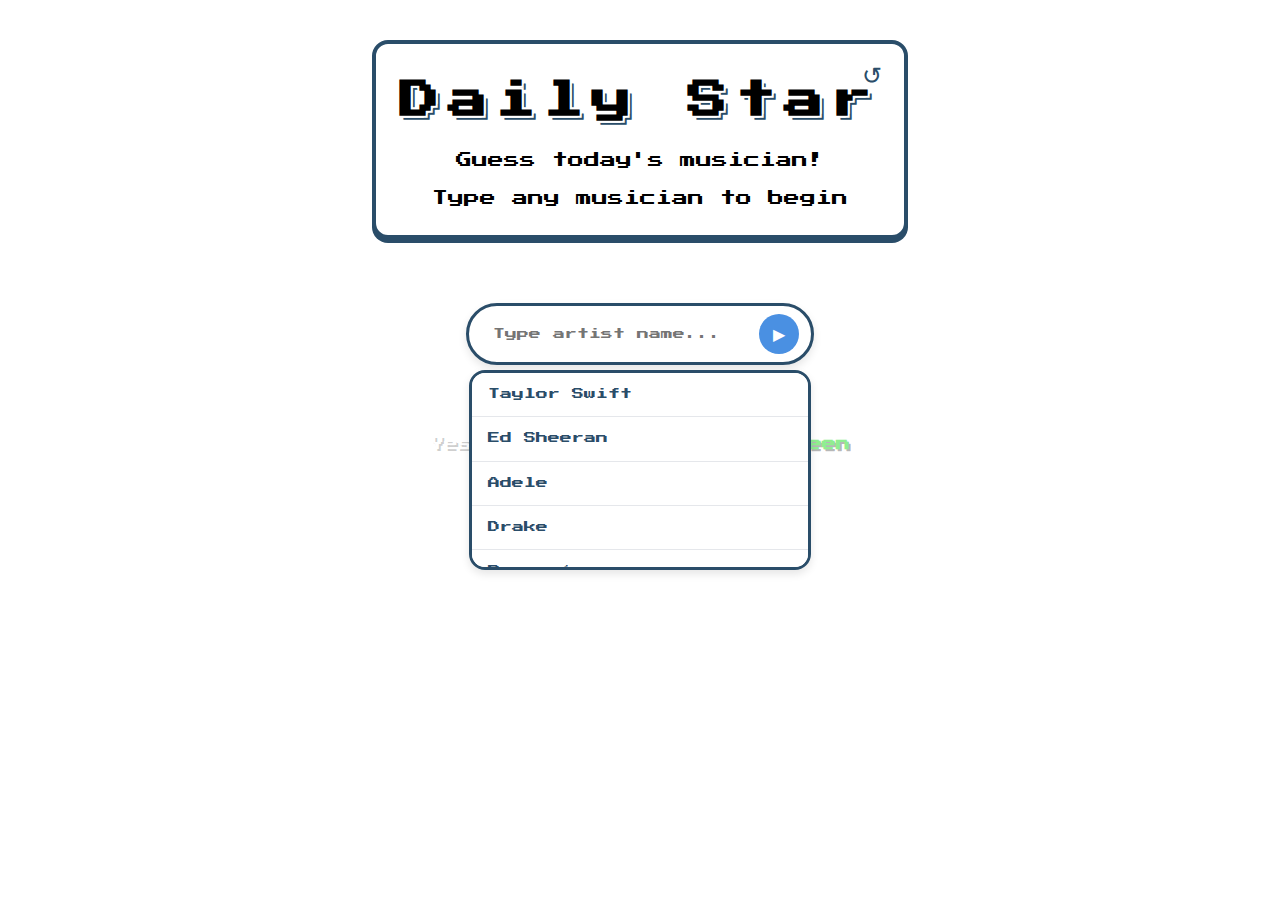
==== commit f923866b: "Added a scroll to see more text" ====
--- a/index.html
+++ b/index.html
@@ -36,6 +36,7 @@
                     </div>
                     <div class="guess-content">
                         <!-- Headers for mobile view -->
+                        <div class="scroll-hint">← Scroll to see more →</div>
                         <div class="scroll-container">
                             <div class="attribute-headers hidden" id="attribute-headers">
                                 <div class="attribute-header">Artist</div>
--- a/css/styles.css
+++ b/css/styles.css
@@ -833,6 +833,10 @@
     /* Force the container to be visible on mobile when needed */
     .mobile-guesses-wrapper:not(.hidden) {
         display: block !important;
+    }
+
+    .scroll-hint {
+        display: block;
     }
 }
 
@@ -1162,4 +1166,25 @@
     flex-direction: column;
     gap: 0.5rem;
     width: 100%;
+}
+
+.scroll-hint {
+    display: none;
+    text-align: center;
+    font-size: 0.6rem;
+    color: var(--border-color);
+    padding: 0.25rem;
+    opacity: 0.8;
+    animation: fadeInOut 2s ease-in-out infinite;
+}
+
+@keyframes fadeInOut {
+    0%, 100% { opacity: 0.4; }
+    50% { opacity: 0.8; }
+}
+
+@media (max-width: 768px) {
+    .scroll-hint {
+        display: block;
+    }
 } 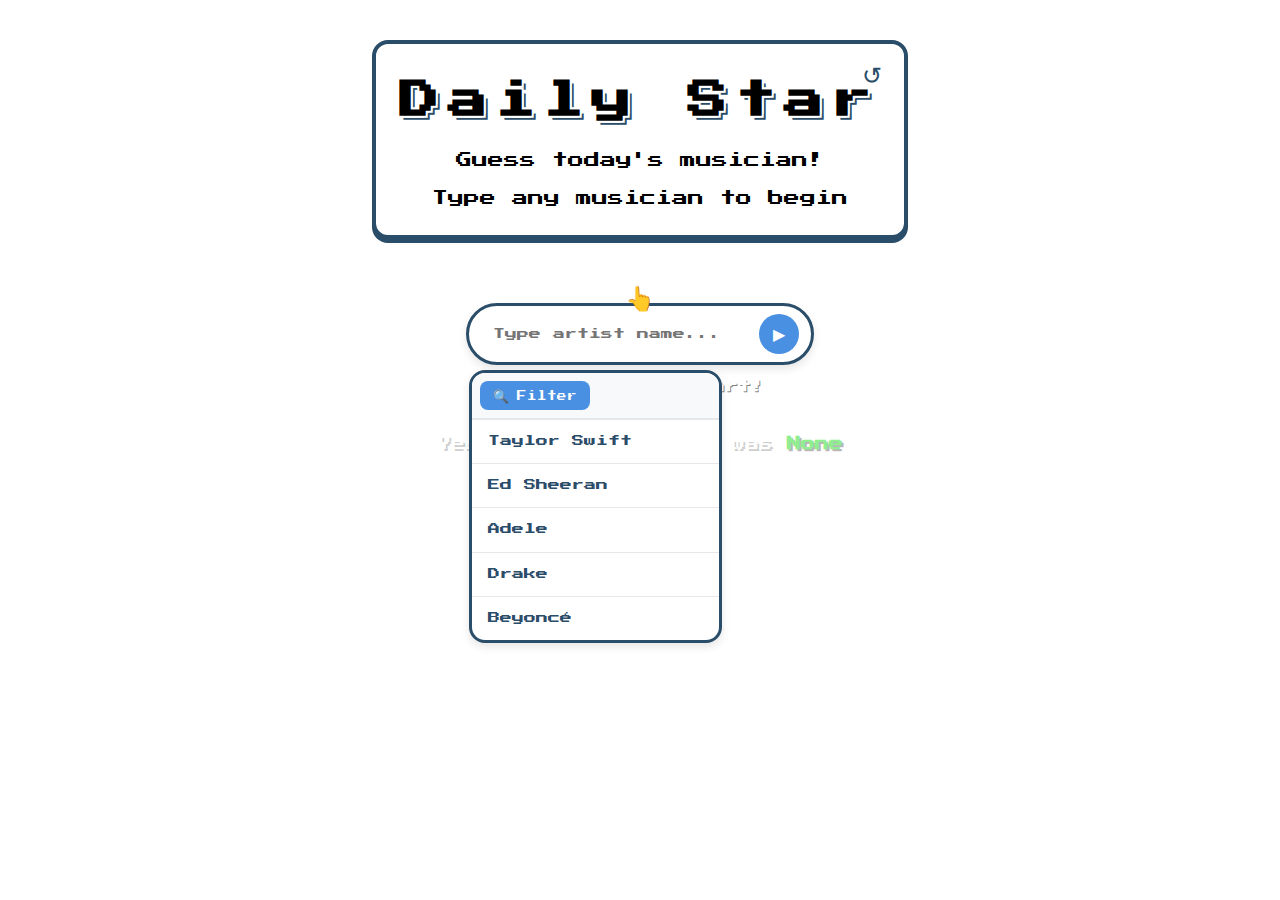
==== commit 6d2ba41c: "added filter to the scrolldown bar" ====
--- a/index.html
+++ b/index.html
@@ -21,7 +21,32 @@
         <div class="search-box">
             <input type="text" placeholder="Type artist name..." id="artist-input" autocomplete="off">
             <button class="search-button" id="guess-button">▶</button>
-            <div class="dropdown-content" id="artist-suggestions"></div>
+            <div class="dropdown-content" id="artist-suggestions">
+                <div class="filter-header">
+                    <button id="filter-toggle-btn" class="filter-toggle-btn">
+                        <span class="filter-icon">🔍</span> Filter
+                    </button>
+                </div>
+                <div class="filter-panel" id="filter-panel">
+                    <div class="filter-row">
+                        <select id="genre-filter">
+                            <option value="">All Genres</option>
+                        </select>
+                    </div>
+                    <div class="filter-row">
+                        <select id="gender-filter">
+                            <option value="">All Genders</option>
+                        </select>
+                    </div>
+                    <div class="filter-row">
+                        <select id="country-filter">
+                            <option value="">All Countries</option>
+                        </select>
+                    </div>
+                    <button id="clear-filters" class="clear-filters-btn">Clear All</button>
+                </div>
+                <div id="suggestions-list"></div>
+            </div>
         </div>
 
         <div class="previous-musician hidden" id="previous-musician">
--- a/css/styles.css
+++ b/css/styles.css
@@ -103,6 +103,39 @@
     color: black;
 }
 
+@keyframes inputHighlight {
+    0% {
+        box-shadow: 0 4px 8px rgba(0, 0, 0, 0.1);
+        transform: scale(1);
+        border-color: var(--border-color);
+    }
+    50% {
+        box-shadow: 0 0 20px var(--primary-color), 0 0 30px var(--primary-color);
+        transform: scale(1.02);
+        border-color: var(--primary-color);
+    }
+    100% {
+        box-shadow: 0 4px 8px rgba(0, 0, 0, 0.1);
+        transform: scale(1);
+        border-color: var(--border-color);
+    }
+}
+
+@keyframes floatingText {
+    0% {
+        opacity: 0;
+        transform: translateY(10px);
+    }
+    50% {
+        opacity: 1;
+        transform: translateY(0);
+    }
+    100% {
+        opacity: 0;
+        transform: translateY(-10px);
+    }
+}
+
 .search-box {
     background: white;
     border-radius: 2rem;
@@ -114,6 +147,37 @@
     margin: 1rem auto;
     max-width: 500px;
     position: relative;
+    transition: all 0.3s ease;
+}
+
+.search-box.highlight-animation {
+    animation: inputHighlight 2s infinite;
+}
+
+.search-box.highlight-animation::before {
+    content: "👆";
+    position: absolute;
+    top: -30px;
+    left: 50%;
+    transform: translateX(-50%);
+    font-size: 1.5rem;
+    animation: floatingText 2s infinite;
+}
+
+.search-box.highlight-animation::after {
+    content: "Type here to start!";
+    position: absolute;
+    bottom: -35px;
+    left: 0;
+    right: 0;
+    margin: 0 auto;
+    font-size: 0.8rem;
+    color: white;
+    text-shadow: 1px 1px 0 rgba(0, 0, 0, 0.5);
+    font-weight: bold;
+    animation: floatingText 2s infinite;
+    text-align: center;
+    width: 100%;
 }
 
 .search-box input {
@@ -151,13 +215,13 @@
     border: 3px solid var(--border-color);
     border-radius: 1rem;
     margin-top: 0.5rem;
-    max-height: 200px;
-    overflow-y: auto;
+    max-height: 300px;
+    display: flex;
+    flex-direction: column;
     z-index: 1000;
     box-shadow: 0 4px 8px rgba(0, 0, 0, 0.1);
+    overflow: hidden;
     display: none;
-    scrollbar-width: thin;
-    scrollbar-color: var(--primary-color) #f0f0f0;
 }
 
 .dropdown-content::-webkit-scrollbar {
@@ -189,7 +253,7 @@
 }
 
 .dropdown-item:hover {
-    background: #f3f4f6;
+    background-color: #f0f0f0;
 }
 
 .game-area {
@@ -837,6 +901,22 @@
 
     .scroll-hint {
         display: block;
+    }
+
+    .filter-controls {
+        flex-direction: column;
+        gap: 0.3rem;
+        padding: 0.3rem;
+    }
+    
+    .filter-controls select {
+        max-width: 100%;
+        padding: 0.3rem;
+        font-size: 0.5rem;
+    }
+    
+    .dropdown-content {
+        max-height: 300px; /* More space on mobile for filters + results */
     }
 }
 
@@ -1187,4 +1267,166 @@
     .scroll-hint {
         display: block;
     }
+}
+
+.filter-controls {
+    display: flex;
+    gap: 0.5rem;
+    justify-content: center;
+    padding: 0.5rem;
+    background-color: #f0f0f0;
+    border-bottom: 2px solid var(--border-color);
+    position: sticky;
+    top: 0;
+    z-index: 2;
+    margin-bottom: 0;
+    flex-wrap: wrap;
+    min-height: 40px;
+}
+
+.filter-controls select {
+    padding: 0.4rem;
+    font-family: 'Press Start 2P', cursive;
+    font-size: 0.6rem;
+    border: 2px solid var(--border-color);
+    border-radius: 0.5rem;
+    background-color: white;
+    max-width: 120px;
+    flex: 1;
+}
+
+.clear-filters-btn {
+    background-color: var(--primary-color);
+    color: white;
+    border: none;
+    border-radius: 0.5rem;
+    padding: 0.4rem 0.6rem;
+    font-family: 'Press Start 2P', cursive;
+    font-size: 0.6rem;
+    cursor: pointer;
+    flex: 0 0 auto;
+}
+
+.clear-filters-btn:hover {
+    background-color: #3a7bc8;
+}
+
+#suggestions-list {
+    overflow-y: auto;
+    flex-grow: 1;
+    scrollbar-width: thin;
+    scrollbar-color: var(--primary-color) #f0f0f0;
+    max-height: 220px;
+}
+
+#suggestions-list::-webkit-scrollbar {
+    width: 8px;
+}
+
+#suggestions-list::-webkit-scrollbar-track {
+    background: #f0f0f0;
+    border-radius: 10px;
+}
+
+#suggestions-list::-webkit-scrollbar-thumb {
+    background-color: var(--primary-color);
+    border-radius: 10px;
+}
+
+.filter-header {
+    padding: 0.5rem;
+    border-bottom: 2px solid #e5e7eb;
+    background-color: #f8f9fa;
+    position: sticky;
+    top: 0;
+    z-index: 3;
+}
+
+.filter-toggle-btn {
+    background-color: var(--primary-color);
+    color: white;
+    border: none;
+    border-radius: 0.5rem;
+    padding: 0.4rem 0.8rem;
+    font-family: 'Press Start 2P', cursive;
+    font-size: 0.6rem;
+    cursor: pointer;
+    display: flex;
+    align-items: center;
+    gap: 0.5rem;
+}
+
+.filter-toggle-btn:hover {
+    background-color: #3a7bc8;
+}
+
+.filter-icon {
+    font-size: 0.8rem;
+}
+
+.filter-panel {
+    display: none; /* Hidden by default */
+    padding: 0.75rem;
+    background-color: #f0f0f0;
+    border-bottom: 2px solid var(--border-color);
+    flex-direction: column;
+    gap: 0.75rem;
+    z-index: 2;
+}
+
+.filter-panel.active {
+    display: flex; /* Shown when active */
+}
+
+.filter-row {
+    display: flex;
+    width: 100%;
+}
+
+.filter-row select {
+    flex: 1;
+    padding: 0.4rem;
+    font-family: 'Press Start 2P', cursive;
+    font-size: 0.6rem;
+    border: 2px solid var(--border-color);
+    border-radius: 0.5rem;
+    background-color: white;
+}
+
+.clear-filters-btn {
+    background-color: var(--primary-color);
+    color: white;
+    border: none;
+    border-radius: 0.5rem;
+    padding: 0.4rem 0.6rem;
+    font-family: 'Press Start 2P', cursive;
+    font-size: 0.6rem;
+    cursor: pointer;
+    align-self: flex-end;
+}
+
+.clear-filters-btn:hover {
+    background-color: #3a7bc8;
+}
+
+@media (max-width: 768px) {
+    .filter-panel {
+        padding: 0.5rem;
+        gap: 0.5rem;
+    }
+    
+    .filter-row select {
+        font-size: 0.5rem;
+        padding: 0.3rem;
+    }
+    
+    .filter-toggle-btn {
+        font-size: 0.5rem;
+        padding: 0.3rem 0.6rem;
+    }
+    
+    .clear-filters-btn {
+        font-size: 0.5rem;
+        padding: 0.3rem 0.5rem;
+    }
 } 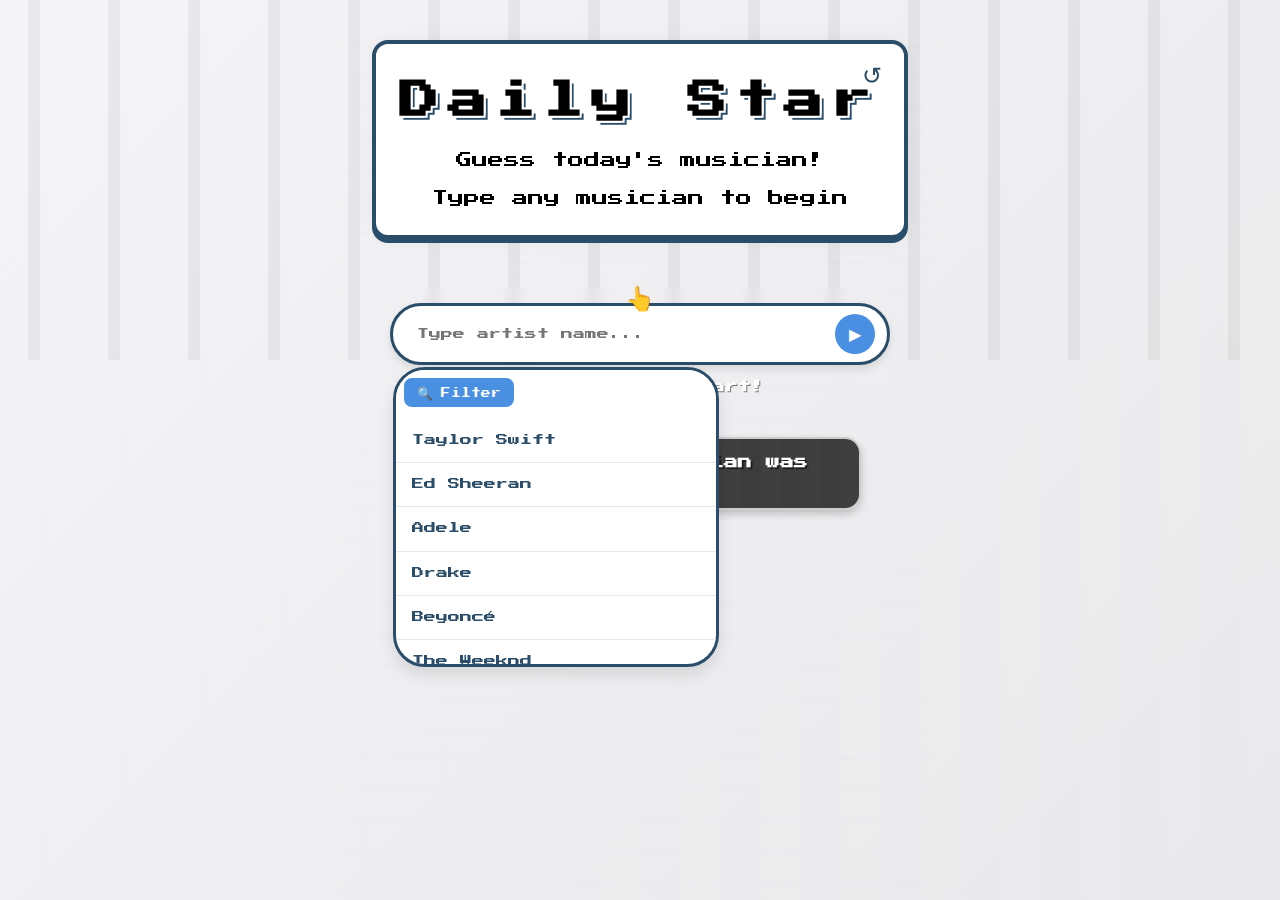
==== commit 52239576: "modified background and input bar" ====
--- a/index.html
+++ b/index.html
@@ -18,34 +18,36 @@
             </div>
         </div>
 
-        <div class="search-box">
-            <input type="text" placeholder="Type artist name..." id="artist-input" autocomplete="off">
-            <button class="search-button" id="guess-button">▶</button>
-            <div class="dropdown-content" id="artist-suggestions">
-                <div class="filter-header">
-                    <button id="filter-toggle-btn" class="filter-toggle-btn">
-                        <span class="filter-icon">🔍</span> Filter
-                    </button>
+        <div class="search-container">
+            <div class="search-box">
+                <input type="text" placeholder="Type artist name..." id="artist-input" autocomplete="off">
+                <button class="search-button" id="guess-button">▶</button>
+                <div class="dropdown-content" id="artist-suggestions">
+                    <div class="filter-header">
+                        <button id="filter-toggle-btn" class="filter-toggle-btn">
+                            <span class="filter-icon">🔍</span> Filter
+                        </button>
+                    </div>
+                    <div class="filter-panel" id="filter-panel">
+                        <div class="filter-row">
+                            <select id="genre-filter">
+                                <option value="">All Genres</option>
+                            </select>
+                        </div>
+                        <div class="filter-row">
+                            <select id="gender-filter">
+                                <option value="">All Genders</option>
+                            </select>
+                        </div>
+                        <div class="filter-row">
+                            <select id="country-filter">
+                                <option value="">All Countries</option>
+                            </select>
+                        </div>
+                        <button id="clear-filters" class="clear-filters-btn">Clear All</button>
+                    </div>
+                    <div id="suggestions-list"></div>
                 </div>
-                <div class="filter-panel" id="filter-panel">
-                    <div class="filter-row">
-                        <select id="genre-filter">
-                            <option value="">All Genres</option>
-                        </select>
-                    </div>
-                    <div class="filter-row">
-                        <select id="gender-filter">
-                            <option value="">All Genders</option>
-                        </select>
-                    </div>
-                    <div class="filter-row">
-                        <select id="country-filter">
-                            <option value="">All Countries</option>
-                        </select>
-                    </div>
-                    <button id="clear-filters" class="clear-filters-btn">Clear All</button>
-                </div>
-                <div id="suggestions-list"></div>
             </div>
         </div>
 
--- a/css/styles.css
+++ b/css/styles.css
@@ -8,21 +8,145 @@
     --primary-color: #4a90e2;
     --secondary-color: #ffd700;
     --border-color: #2a4d69;
-    --background-start: #87ceeb;
-    --background-end: #4682b4;
+    --background-start: #f5f5f7;
+    --background-end: #e8e8eb;
+    --piano-white: #ffffff;
+    --piano-black: #222222;
+    --piano-border: #cccccc;
+    --music-accent: #4a90e2;
 }
 
 body {
     font-family: 'Press Start 2P', cursive;
     line-height: 1.6;
     min-height: 100vh;
-    background: linear-gradient(to bottom, var(--background-start), var(--background-end));
+    background: linear-gradient(135deg, var(--background-start), var(--background-end));
     padding: 1rem;
     color: #2a4d69;
-    background-image: url('data:image/svg+xml;utf8,<svg width="20" height="20" viewBox="0 0 20 20" xmlns="http://www.w3.org/2000/svg"><rect width="20" height="20" fill="none"/><circle cx="10" cy="10" r="1" fill="rgba(255,255,255,0.1)"/></svg>');
     display: flex;
     flex-direction: column;
     height: 100vh;
+    position: relative;
+    overflow-x: hidden;
+}
+
+/* Piano keys background */
+body::before {
+    content: "";
+    position: fixed;
+    top: 0;
+    left: 0;
+    right: 0;
+    bottom: 0;
+    background-image: 
+        /* White keys */
+        repeating-linear-gradient(90deg, 
+            transparent 0px,
+            transparent 40px,
+            var(--piano-border) 40px,
+            var(--piano-border) 41px,
+            var(--piano-white) 41px,
+            var(--piano-white) 80px
+        ),
+        /* Black keys */
+        repeating-linear-gradient(90deg,
+            transparent 0px,
+            transparent 28px,
+            var(--piano-black) 28px,
+            var(--piano-black) 42px,
+            transparent 42px,
+            transparent 80px
+        );
+    background-size: 
+        80px 100%,
+        80px 40%;
+    background-position:
+        0 0,
+        0 0;
+    background-repeat: repeat-x;
+    opacity: 0.05;
+    z-index: -1;
+}
+
+/* Music notes scattered around */
+body::after {
+    content: "";
+    position: fixed;
+    top: 0;
+    left: 0;
+    right: 0;
+    bottom: 0;
+    background-image: 
+        url("data:image/svg+xml,%3Csvg xmlns='http://www.w3.org/2000/svg' viewBox='0 0 24 24' width='24' height='24' fill='%234a90e2' opacity='0.1'%3E%3Cpath d='M9 17H5v-2h4v2zm2-4h-2v4h2v-4zm4 0h-2v4h2v-4zm2-2h-2v6h2v-6zm4-4h-2v10h2V7zM5 7v2h8V7H5z'/%3E%3C/svg%3E"),
+        url("data:image/svg+xml,%3Csvg xmlns='http://www.w3.org/2000/svg' viewBox='0 0 24 24' width='16' height='16' fill='%234a90e2' opacity='0.1'%3E%3Cpath d='M12 3v10.55c-.59-.34-1.27-.55-2-.55-2.21 0-4 1.79-4 4s1.79 4 4 4 4-1.79 4-4V7h4V3h-6z'/%3E%3C/svg%3E"),
+        url("data:image/svg+xml,%3Csvg xmlns='http://www.w3.org/2000/svg' viewBox='0 0 24 24' width='20' height='20' fill='%234a90e2' opacity='0.1'%3E%3Cpath d='M16 6v6h4V6h-4zm0 8v4h4v-4h-4zm-8 0v4h4v-4H8zm0-8v6h4V6H8z'/%3E%3C/svg%3E");
+    background-position: 
+        85% 15%,
+        20% 70%,
+        65% 45%;
+    background-repeat: no-repeat;
+    opacity: 0.15;
+    z-index: -1;
+    animation: float-notes 120s linear infinite;
+}
+
+/* Additional music notes with separate animation */
+.container::before {
+    content: "";
+    position: absolute;
+    top: 0;
+    left: 0;
+    right: 0;
+    bottom: 0;
+    background-image: 
+        url("data:image/svg+xml,%3Csvg xmlns='http://www.w3.org/2000/svg' viewBox='0 0 24 24' width='12' height='12' fill='%234a90e2' opacity='0.1'%3E%3Cpath d='M19 3H5c-1.1 0-2 .9-2 2v14c0 1.1.9 2 2 2h14c1.1 0 2-.9 2-2V5c0-1.1-.9-2-2-2zm-7 3h3v10.55c-.59-.34-1.27-.55-2-.55-2.21 0-4 1.79-4 4s1.79 4 4 4 4-1.79 4-4V6h-5V3z'/%3E%3C/svg%3E"),
+        url("data:image/svg+xml,%3Csvg xmlns='http://www.w3.org/2000/svg' viewBox='0 0 24 24' width='10' height='10' fill='%234a90e2' opacity='0.1'%3E%3Cpath d='M12 3l.01 10.55c-.59-.34-1.27-.55-2-.55-2.21 0-4 1.79-4 4s1.79 4 4 4 4-1.79 4-4V7h4V3h-6zm-1.99 16c-1.1 0-2-.9-2-2s.9-2 2-2 2 .9 2 2-.9 2-2 2z'/%3E%3C/svg%3E");
+    background-position: 
+        10% 30%,
+        75% 60%;
+    background-repeat: no-repeat;
+    opacity: 0.15;
+    z-index: -1;
+    animation: float-notes-reverse 90s linear infinite;
+}
+
+@keyframes float-notes {
+    0% {
+        background-position: 
+            85% 15%,
+            20% 70%,
+            65% 45%;
+    }
+    50% {
+        background-position: 
+            80% 20%,
+            25% 65%,
+            60% 50%;
+    }
+    100% {
+        background-position: 
+            85% 15%,
+            20% 70%,
+            65% 45%;
+    }
+}
+
+@keyframes float-notes-reverse {
+    0% {
+        background-position: 
+            10% 30%,
+            75% 60%;
+    }
+    50% {
+        background-position: 
+            15% 35%,
+            70% 55%;
+    }
+    100% {
+        background-position: 
+            10% 30%,
+            75% 60%;
+    }
 }
 
 .container {
@@ -34,6 +158,28 @@
     gap: 1.5rem;
     flex: 1;
     overflow-y: auto;
+    position: relative;
+    z-index: 1;
+}
+
+/* Music staff lines */
+.container::after {
+    content: "";
+    position: absolute;
+    top: 0;
+    left: 0;
+    right: 0;
+    bottom: 0;
+    background-image: 
+        repeating-linear-gradient(to bottom,
+            transparent 0px,
+            transparent 30px,
+            rgba(74, 144, 226, 0.1) 30px,
+            rgba(74, 144, 226, 0.1) 31px
+        );
+    z-index: -1;
+    opacity: 0.3;
+    pointer-events: none;
 }
 
 .top-bar {
@@ -50,11 +196,12 @@
     padding: 1.5rem;
     border-radius: 1rem;
     border: 4px solid var(--border-color);
-    box-shadow: 0 4px 0 var(--border-color);
+    box-shadow: 0 4px 0 var(--border-color), 0 0 20px rgba(0, 0, 0, 0.05);
     text-align: center;
     width: 100%;
     max-width: 600px;
     position: relative;
+    backdrop-filter: blur(5px);
 }
 
 .reset-button {
@@ -136,6 +283,18 @@
     }
 }
 
+.search-container {
+    position: relative;
+    z-index: 1000;
+    width: 100%;
+    max-width: 500px;
+    margin: 0 auto;
+    position: relative;
+    backdrop-filter: blur(5px);
+    z-index: 1001;
+    transition: border-radius 0.1s ease-in-out;
+}
+
 .search-box {
     background: white;
     border-radius: 2rem;
@@ -147,7 +306,9 @@
     margin: 1rem auto;
     max-width: 500px;
     position: relative;
-    transition: all 0.3s ease;
+    backdrop-filter: blur(5px);
+    z-index: 1001;
+    transition: border-radius 0.1s ease-in-out;
 }
 
 .search-box.highlight-animation {
@@ -208,20 +369,19 @@
 
 .dropdown-content {
     position: absolute;
-    top: 100%;
+    top: calc(100% + 5px);
     left: 0;
-    right: 0;
-    background: white;
+    width: 100%;
+    background-color: white;
     border: 3px solid var(--border-color);
-    border-radius: 1rem;
-    margin-top: 0.5rem;
+    border-radius: 2rem;
+    margin-top: 0;
     max-height: 300px;
-    display: flex;
+    overflow: hidden;
+    z-index: 999;
+    display: none;
     flex-direction: column;
-    z-index: 1000;
-    box-shadow: 0 4px 8px rgba(0, 0, 0, 0.1);
-    overflow: hidden;
-    display: none;
+    box-shadow: 0 8px 16px rgba(0, 0, 0, 0.1);
 }
 
 .dropdown-content::-webkit-scrollbar {
@@ -261,14 +421,18 @@
     flex-direction: column;
     gap: 1rem;
     flex: 1;
+    position: relative;
+    z-index: 5;
+    margin-top: 20px; /* Add space for the dropdown */
 }
 
 .guess-container {
     background: rgba(255, 255, 255, 0.9);
     border-radius: 1rem;
     border: 4px solid var(--border-color);
-    box-shadow: 0 4px 0 var(--border-color);
+    box-shadow: 0 4px 0 var(--border-color), 0 0 20px rgba(0, 0, 0, 0.05);
     overflow: hidden;
+    backdrop-filter: blur(5px);
 }
 
 .guess-header {
@@ -288,15 +452,48 @@
 
 .previous-musician {
     text-align: center;
-    margin: 1rem 0;
+    margin: 2rem auto;
     font-size: 0.875rem;
-    color: white;
-    text-shadow: 2px 2px 0 rgba(0, 0, 0, 0.2);
+    color: #FFFFFF;
+    text-shadow: 2px 2px 0 rgba(0, 0, 0, 0.5);
+    padding: 0.75rem 1.5rem;
+    border-radius: 1rem;
+    background-color: rgba(0, 0, 0, 0.75);
+    font-weight: bold;
+    border: 2px solid var(--piano-border);
+    position: relative;
+    overflow: visible;
+    z-index: 10;
+    max-width: 80%;
+    box-shadow: 0 4px 8px rgba(0, 0, 0, 0.2);
+    backdrop-filter: blur(5px);
+}
+
+.previous-musician::before {
+    content: "";
+    position: absolute;
+    top: 0;
+    left: 0;
+    right: 0;
+    bottom: 0;
+    background-image: 
+        repeating-linear-gradient(90deg, 
+            transparent 0px,
+            transparent 20px,
+            rgba(255,255,255,0.05) 20px,
+            rgba(255,255,255,0.05) 40px
+        );
+    z-index: -1;
+    opacity: 0.3;
+    border-radius: 1rem;
 }
 
 .previous-musician span {
-    color: #90EE90;
-    text-shadow: 2px 2px 0 rgba(0, 0, 0, 0.3);
+    color: var(--secondary-color);
+    text-shadow: 1px 1px 0 rgba(0, 0, 0, 0.5);
+    font-weight: bold;
+    position: relative;
+    z-index: 2;
 }
 
 .guess-grid {
@@ -455,18 +652,18 @@
 
 .toast {
     position: fixed;
-    top: 50%;
+    bottom: 20px;
     left: 50%;
-    transform: translate(-50%, -50%);
+    transform: translateX(-50%);
     background: white;
+    padding: 1rem 2rem;
+    border-radius: 0.5rem;
     border: 3px solid var(--border-color);
-    border-radius: 0.5rem;
-    padding: 1rem;
-    font-size: 0.75rem;
+    box-shadow: 0 4px 0 var(--border-color);
+    display: none;
+    z-index: 2000;
+    font-size: 0.875rem;
     text-align: center;
-    box-shadow: 0 4px 8px rgba(0, 0, 0, 0.2);
-    display: none;
-    z-index: 1000;
     max-width: 80%;
 }
 
@@ -502,7 +699,6 @@
         padding: 0;
         background: linear-gradient(to bottom, var(--background-start), var(--background-end));
         overflow-x: hidden;
-        background-image: url('data:image/svg+xml;utf8,<svg width="20" height="20" viewBox="0 0 20 20" xmlns="http://www.w3.org/2000/svg"><rect width="20" height="20" fill="none"/><circle cx="10" cy="10" r="1" fill="rgba(255,255,255,0.1)"/></svg>');
     }
     
     .container {
@@ -559,25 +755,23 @@
         right: 0.5rem;
     }
     
+    .search-container {
+        z-index: 1000;
+        position: relative;
+        margin-bottom: 30px;
+    }
+    
+    .previous-musician {
+        margin: 1.5rem auto;
+        padding: 0.75rem 1rem;
+        font-size: 0.75rem;
+        max-width: 90%;
+    }
+    
     .search-box {
-        max-width: 90%;
-        border-radius: 2rem;
-        border: 3px solid var(--border-color);
-        box-shadow: 0 4px 8px rgba(0, 0, 0, 0.1);
-        margin: 0.5rem auto;
-        padding: 0.3rem 0.3rem 0.3rem 1rem;
-        background: white;
-    }
-    
-    .search-button {
-        background: var(--primary-color);
-        color: white;
-        min-height: auto;
-        min-width: auto;
-        width: 2.25rem;
-        height: 2.25rem;
-        border-radius: 50%;
-        margin-right: 0.1rem;
+        margin: 0.75rem auto;
+        border-radius: 1.5rem;
+        transition: none;
     }
     
     .search-box input {
@@ -639,21 +833,6 @@
         background: #f0f8ff;
     }
     
-    .previous-musician {
-        font-size: 0.7rem;
-        padding: 0.125rem 0;
-        margin: 0;
-        background: transparent;
-        color: white;
-        text-shadow: 1px 1px 0 rgba(0, 0, 0, 0.2);
-        text-align: center;
-    }
-    
-    .previous-musician span {
-        color: #90EE90;
-        text-shadow: 2px 2px 0 rgba(0, 0, 0, 0.3);
-    }
-    
     .game-area {
         gap: 0;
         padding: 0;
@@ -953,22 +1132,6 @@
     font-size: 0.8rem;
     margin-top: 0.75rem;
     color: rgba(0, 0, 0, 0.7);
-}
-
-.previous-musician {
-    text-align: center;
-    margin: 1rem 0;
-    font-size: 0.875rem;
-    color: white;
-    text-shadow: 2px 2px 0 rgba(0, 0, 0, 0.2);
-    padding: 0.75rem;
-    border-radius: 0.5rem;
-}
-
-.previous-musician span {
-    color: #90EE90;
-    text-shadow: 2px 2px 0 rgba(0, 0, 0, 0.3);
-    font-weight: bold;
 }
 
 /* Attributes area with horizontal scrolling */
@@ -1316,7 +1479,8 @@
     flex-grow: 1;
     scrollbar-width: thin;
     scrollbar-color: var(--primary-color) #f0f0f0;
-    max-height: 220px;
+    max-height: calc(300px - 50px);
+    padding-top: 0.25rem;
 }
 
 #suggestions-list::-webkit-scrollbar {
@@ -1335,11 +1499,12 @@
 
 .filter-header {
     padding: 0.5rem;
-    border-bottom: 2px solid #e5e7eb;
-    background-color: #f8f9fa;
+    border-bottom: none;
+    background-color: white;
     position: sticky;
     top: 0;
     z-index: 3;
+    margin: 0;
 }
 
 .filter-toggle-btn {
@@ -1354,6 +1519,7 @@
     display: flex;
     align-items: center;
     gap: 0.5rem;
+    margin: 0;
 }
 
 .filter-toggle-btn:hover {
@@ -1365,7 +1531,7 @@
 }
 
 .filter-panel {
-    display: none; /* Hidden by default */
+    display: none;
     padding: 0.75rem;
     background-color: #f0f0f0;
     border-bottom: 2px solid var(--border-color);
@@ -1375,7 +1541,7 @@
 }
 
 .filter-panel.active {
-    display: flex; /* Shown when active */
+    display: flex;
 }
 
 .filter-row {
@@ -1429,4 +1595,12 @@
         font-size: 0.5rem;
         padding: 0.3rem 0.5rem;
     }
+    
+    .dropdown-content {
+        border-radius: 1.5rem;
+        top: calc(100% + 5px);
+        left: 0;
+        width: 100%;
+        max-height: 300px;
+    }
 } 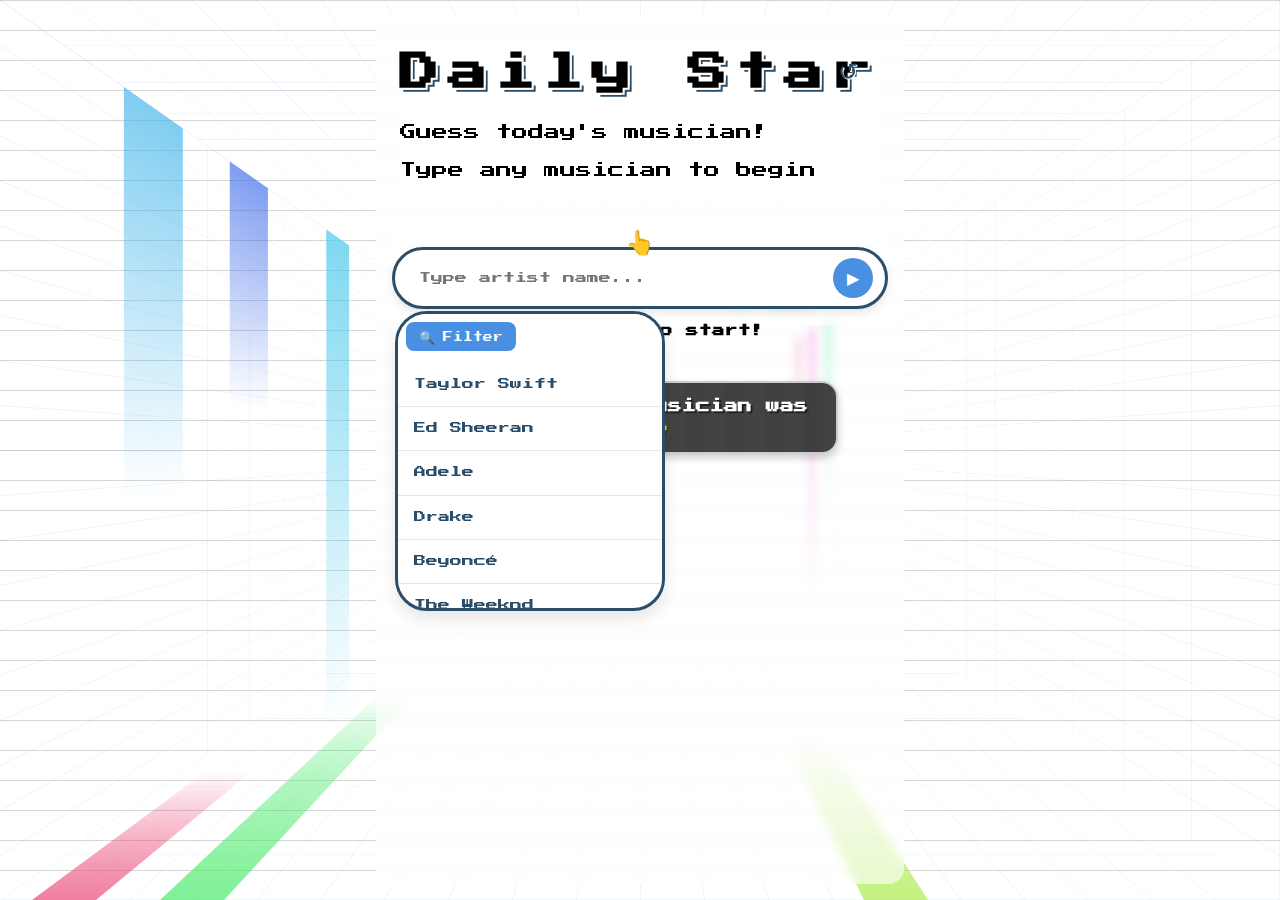
==== commit b7f5464c: "modified background" ====
--- a/index.html
+++ b/index.html
@@ -8,6 +8,14 @@
     <link rel="stylesheet" href="css/styles.css">
 </head>
 <body>
+    <!-- Warp background container -->
+    <div class="warp-container">
+        <div class="warp-side warp-top" id="beams-top"></div>
+        <div class="warp-side warp-bottom" id="beams-bottom"></div>
+        <div class="warp-side warp-left" id="beams-left"></div>
+        <div class="warp-side warp-right" id="beams-right"></div>
+    </div>
+    
     <div class="container">
         <div class="top-bar">
             <div class="title-box">
@@ -130,6 +138,7 @@
     <script src="js/data.js"></script>
     <script src="js/game.js"></script>
     <script src="js/ui.js"></script>
+    <script src="js/background.js"></script>
     <script src="js/main.js"></script>
 </body>
 </html> --- a/css/styles.css
+++ b/css/styles.css
@@ -8,8 +8,12 @@
     --primary-color: #4a90e2;
     --secondary-color: #ffd700;
     --border-color: #2a4d69;
-    --background-start: #f5f5f7;
-    --background-end: #e8e8eb;
+    --background-start: #ffffff;
+    --background-end: #f5f5f7;
+    --grid-color: rgba(74, 144, 226, 0.1); /* Warp grid */
+    --subtle-grid-color: rgba(0, 0, 0, 0.2); /* Even darker subtle grid lines */
+    --beam-size: 5%;
+    --perspective: 800px;
     --piano-white: #ffffff;
     --piano-black: #222222;
     --piano-border: #cccccc;
@@ -20,17 +24,17 @@
     font-family: 'Press Start 2P', cursive;
     line-height: 1.6;
     min-height: 100vh;
-    background: linear-gradient(135deg, var(--background-start), var(--background-end));
+    background: var(--background-start);
     padding: 1rem;
     color: #2a4d69;
     display: flex;
     flex-direction: column;
     height: 100vh;
     position: relative;
-    overflow-x: hidden;
-}
-
-/* Piano keys background */
+    overflow: hidden;
+}
+
+/* Subtle background grid */
 body::before {
     content: "";
     position: fixed;
@@ -39,117 +43,97 @@
     right: 0;
     bottom: 0;
     background-image: 
-        /* White keys */
-        repeating-linear-gradient(90deg, 
-            transparent 0px,
-            transparent 40px,
-            var(--piano-border) 40px,
-            var(--piano-border) 41px,
-            var(--piano-white) 41px,
-            var(--piano-white) 80px
-        ),
-        /* Black keys */
-        repeating-linear-gradient(90deg,
-            transparent 0px,
-            transparent 28px,
-            var(--piano-black) 28px,
-            var(--piano-black) 42px,
-            transparent 42px,
-            transparent 80px
-        );
-    background-size: 
-        80px 100%,
-        80px 40%;
-    background-position:
-        0 0,
-        0 0;
-    background-repeat: repeat-x;
-    opacity: 0.05;
-    z-index: -1;
-}
-
-/* Music notes scattered around */
-body::after {
-    content: "";
+        linear-gradient(var(--subtle-grid-color) 1px, transparent 1px);
+    background-size: 30px 30px; /* Size now mainly affects vertical spacing */
+    opacity: 0.8; /* Increased opacity for darker grid */
+    z-index: -2; /* Behind the warp container */
+}
+
+/* Warp background effect */
+.warp-container {
     position: fixed;
     top: 0;
     left: 0;
-    right: 0;
-    bottom: 0;
-    background-image: 
-        url("data:image/svg+xml,%3Csvg xmlns='http://www.w3.org/2000/svg' viewBox='0 0 24 24' width='24' height='24' fill='%234a90e2' opacity='0.1'%3E%3Cpath d='M9 17H5v-2h4v2zm2-4h-2v4h2v-4zm4 0h-2v4h2v-4zm2-2h-2v6h2v-6zm4-4h-2v10h2V7zM5 7v2h8V7H5z'/%3E%3C/svg%3E"),
-        url("data:image/svg+xml,%3Csvg xmlns='http://www.w3.org/2000/svg' viewBox='0 0 24 24' width='16' height='16' fill='%234a90e2' opacity='0.1'%3E%3Cpath d='M12 3v10.55c-.59-.34-1.27-.55-2-.55-2.21 0-4 1.79-4 4s1.79 4 4 4 4-1.79 4-4V7h4V3h-6z'/%3E%3C/svg%3E"),
-        url("data:image/svg+xml,%3Csvg xmlns='http://www.w3.org/2000/svg' viewBox='0 0 24 24' width='20' height='20' fill='%234a90e2' opacity='0.1'%3E%3Cpath d='M16 6v6h4V6h-4zm0 8v4h4v-4h-4zm-8 0v4h4v-4H8zm0-8v6h4V6H8z'/%3E%3C/svg%3E");
-    background-position: 
-        85% 15%,
-        20% 70%,
-        65% 45%;
-    background-repeat: no-repeat;
-    opacity: 0.15;
-    z-index: -1;
-    animation: float-notes 120s linear infinite;
-}
-
-/* Additional music notes with separate animation */
-.container::before {
-    content: "";
+    width: 100%;
+    height: 100%;
+    perspective: var(--perspective);
+    transform-style: preserve-3d;
+    overflow: hidden;
+    z-index: -1; /* Behind content, above subtle grid */
+}
+
+.warp-side {
     position: absolute;
     top: 0;
     left: 0;
+    width: 100%;
+    height: 100%;
+    transform-style: preserve-3d;
+    background-size: var(--beam-size) var(--beam-size);
+    background-repeat: repeat;
+    background-image: 
+        linear-gradient(var(--grid-color) 1px, transparent 1px),
+        linear-gradient(90deg, var(--grid-color) 1px, transparent 1px);
+}
+
+/* Positioning the sides */
+.warp-top {
+    width: 100%;
+    height: 200%; /* Extend height for perspective */
+    transform-origin: 50% 0%;
+    transform: rotateX(90deg) translateY(-100%); /* Rotate and move into position */
+}
+
+.warp-bottom {
+    width: 100%;
+    height: 200%;
+    top: auto;
+    bottom: 0;
+    transform-origin: 50% 100%;
+    transform: rotateX(-90deg) translateY(100%);
+}
+
+.warp-left {
+    width: 200%;
+    height: 100%;
+    transform-origin: 0% 50%;
+    transform: rotateY(-90deg) translateX(-100%);
+}
+
+.warp-right {
+    width: 200%;
+    height: 100%;
+    left: auto;
     right: 0;
-    bottom: 0;
-    background-image: 
-        url("data:image/svg+xml,%3Csvg xmlns='http://www.w3.org/2000/svg' viewBox='0 0 24 24' width='12' height='12' fill='%234a90e2' opacity='0.1'%3E%3Cpath d='M19 3H5c-1.1 0-2 .9-2 2v14c0 1.1.9 2 2 2h14c1.1 0 2-.9 2-2V5c0-1.1-.9-2-2-2zm-7 3h3v10.55c-.59-.34-1.27-.55-2-.55-2.21 0-4 1.79-4 4s1.79 4 4 4 4-1.79 4-4V6h-5V3z'/%3E%3C/svg%3E"),
-        url("data:image/svg+xml,%3Csvg xmlns='http://www.w3.org/2000/svg' viewBox='0 0 24 24' width='10' height='10' fill='%234a90e2' opacity='0.1'%3E%3Cpath d='M12 3l.01 10.55c-.59-.34-1.27-.55-2-.55-2.21 0-4 1.79-4 4s1.79 4 4 4 4-1.79 4-4V7h4V3h-6zm-1.99 16c-1.1 0-2-.9-2-2s.9-2 2-2 2 .9 2 2-.9 2-2 2z'/%3E%3C/svg%3E");
-    background-position: 
-        10% 30%,
-        75% 60%;
-    background-repeat: no-repeat;
-    opacity: 0.15;
-    z-index: -1;
-    animation: float-notes-reverse 90s linear infinite;
-}
-
-@keyframes float-notes {
-    0% {
-        background-position: 
-            85% 15%,
-            20% 70%,
-            65% 45%;
-    }
-    50% {
-        background-position: 
-            80% 20%,
-            25% 65%,
-            60% 50%;
-    }
-    100% {
-        background-position: 
-            85% 15%,
-            20% 70%,
-            65% 45%;
-    }
-}
-
-@keyframes float-notes-reverse {
-    0% {
-        background-position: 
-            10% 30%,
-            75% 60%;
-    }
-    50% {
-        background-position: 
-            15% 35%,
-            70% 55%;
-    }
-    100% {
-        background-position: 
-            10% 30%,
-            75% 60%;
-    }
-}
-
+    transform-origin: 100% 50%;
+    transform: rotateY(90deg) translateX(100%);
+}
+
+.beam {
+    position: absolute;
+    top: 0;
+    left: var(--x);
+    width: var(--width);
+    aspect-ratio: 1 / var(--aspect-ratio);
+    background: var(--background);
+    transform: translateX(-50%);
+    animation: moveBeam var(--duration) linear var(--delay) infinite;
+    opacity: 0.7; /* Default opacity */
+}
+
+@keyframes moveBeam {
+    from {
+        transform: translateX(-50%) translateY(0%);
+    }
+    to {
+        transform: translateX(-50%) translateY(200%); /* Move across the extended height/width */
+    }
+}
+
+/* Container modifications for content */
 .container {
+    position: relative; /* Ensure content stays above background */
+    z-index: 1;
     max-width: 1000px;
     margin: 0 auto;
     padding: 1rem;
@@ -158,8 +142,21 @@
     gap: 1.5rem;
     flex: 1;
     overflow-y: auto;
-    position: relative;
-    z-index: 1;
+    background: rgba(255, 255, 255, 0.6); /* Make slightly more transparent */
+    backdrop-filter: blur(4px); /* Slightly less blur */
+    border-radius: 1rem;
+}
+
+.title-box {
+    background: rgba(255, 255, 255, 0.8); /* Make slightly more transparent */
+    backdrop-filter: blur(4px);
+}
+
+/* Remove old background styles */
+body::after,
+.container::before,
+.container::after {
+    display: none;
 }
 
 /* Music staff lines */
@@ -191,19 +188,6 @@
     margin-bottom: 1rem;
 }
 
-.title-box {
-    background: white;
-    padding: 1.5rem;
-    border-radius: 1rem;
-    border: 4px solid var(--border-color);
-    box-shadow: 0 4px 0 var(--border-color), 0 0 20px rgba(0, 0, 0, 0.05);
-    text-align: center;
-    width: 100%;
-    max-width: 600px;
-    position: relative;
-    backdrop-filter: blur(5px);
-}
-
 .reset-button {
     background: transparent;
     border: none;
@@ -333,8 +317,8 @@
     right: 0;
     margin: 0 auto;
     font-size: 0.8rem;
-    color: white;
-    text-shadow: 1px 1px 0 rgba(0, 0, 0, 0.5);
+    color: black;
+    text-shadow: none;
     font-weight: bold;
     animation: floatingText 2s infinite;
     text-align: center;
@@ -695,18 +679,30 @@
 
 /* Mobile Optimizations */
 @media (max-width: 768px) {
+    :root {
+        --perspective: 500px; /* Even less perspective */
+        --beam-size: 8%; /* Even larger beams */
+    }
+
+    .beam {
+        opacity: 1.0; /* Max opacity for mobile */
+        /* Consider adding a subtle solid background fallback if needed */
+        /* background: hsl(var(--hue, 0), 80%, 70%); */
+    }
+
     body {
         padding: 0;
-        background: linear-gradient(to bottom, var(--background-start), var(--background-end));
-        overflow-x: hidden;
     }
     
     .container {
-        padding: 0;
-        max-width: 100%;
-        width: 100%;
-        margin: 0;
-        gap: 0.5rem;
+        padding: 0.5rem;
+        background: rgba(255, 255, 255, 0.5); /* More transparent on mobile */
+        backdrop-filter: blur(2px); /* Even less blur on mobile */
+    }
+    
+    .title-box {
+        background: rgba(255, 255, 255, 0.7); /* More transparent on mobile */
+        backdrop-filter: blur(2px);
     }
     
     .top-bar {
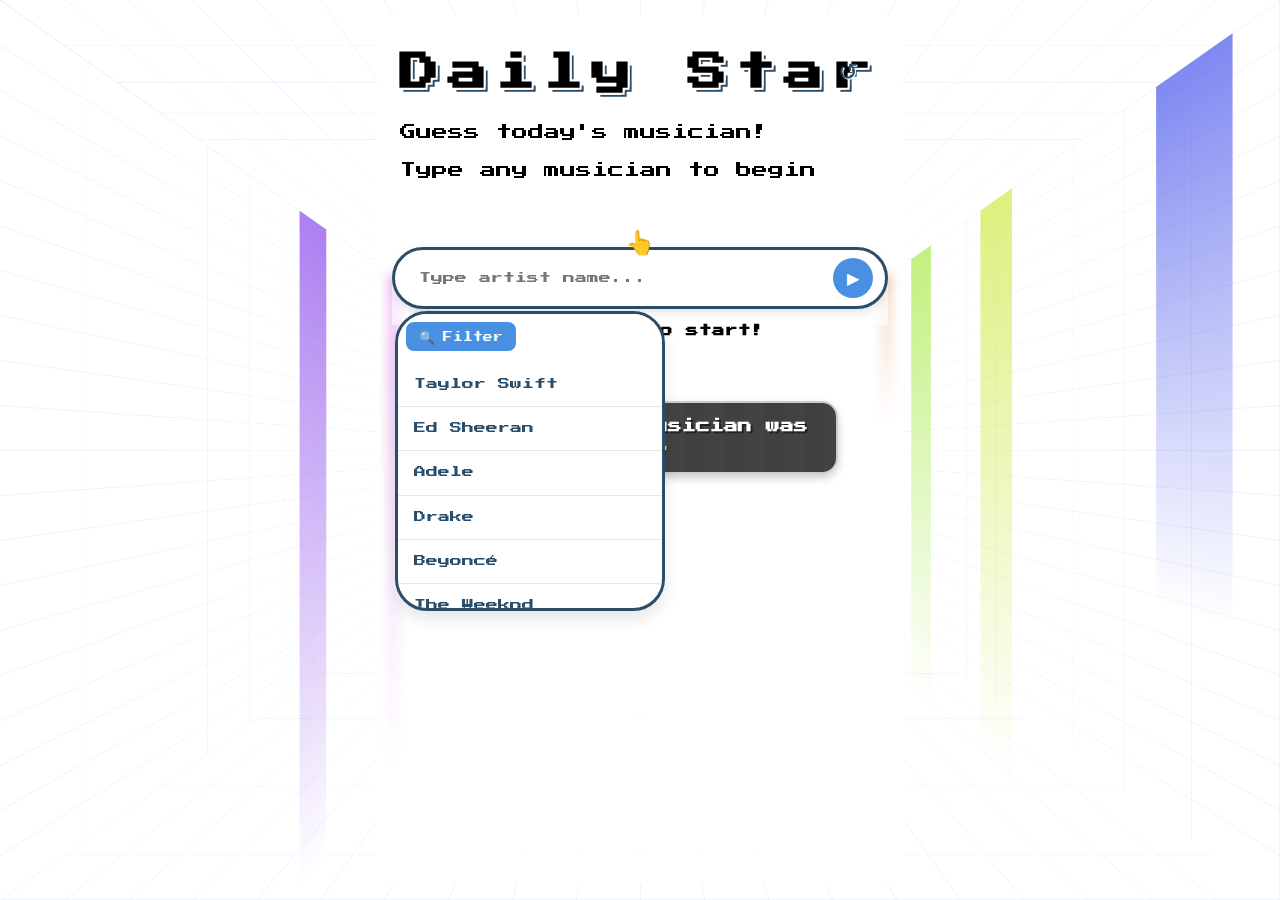
==== commit ac09edf7: "moved yesterdays musician component below the your guesses" ====
--- a/index.html
+++ b/index.html
@@ -59,10 +59,6 @@
             </div>
         </div>
 
-        <div class="previous-musician hidden" id="previous-musician">
-            Yesterday's musician was <span id="previous-artist">None</span>
-        </div>
-
         <div class="game-area">
             <div class="mobile-guesses-wrapper">
                 <div class="guess-container hidden" id="main-container">
@@ -114,6 +110,10 @@
                     </div>
                 </div>
             </div>
+            
+            <div class="previous-musician hidden" id="previous-musician">
+                Yesterday's musician was <span id="previous-artist">None</span>
+            </div>
 
             <div class="guess-container hidden" id="stats-container">
                 <div class="guess-header">Statistics</div>
--- a/css/styles.css
+++ b/css/styles.css
@@ -34,21 +34,6 @@
     overflow: hidden;
 }
 
-/* Subtle background grid */
-body::before {
-    content: "";
-    position: fixed;
-    top: 0;
-    left: 0;
-    right: 0;
-    bottom: 0;
-    background-image: 
-        linear-gradient(var(--subtle-grid-color) 1px, transparent 1px);
-    background-size: 30px 30px; /* Size now mainly affects vertical spacing */
-    opacity: 0.8; /* Increased opacity for darker grid */
-    z-index: -2; /* Behind the warp container */
-}
-
 /* Warp background effect */
 .warp-container {
     position: fixed;
@@ -59,7 +44,7 @@
     perspective: var(--perspective);
     transform-style: preserve-3d;
     overflow: hidden;
-    z-index: -1; /* Behind content, above subtle grid */
+    z-index: -1; /* Can be -1 now as there's no grid behind it */
 }
 
 .warp-side {
